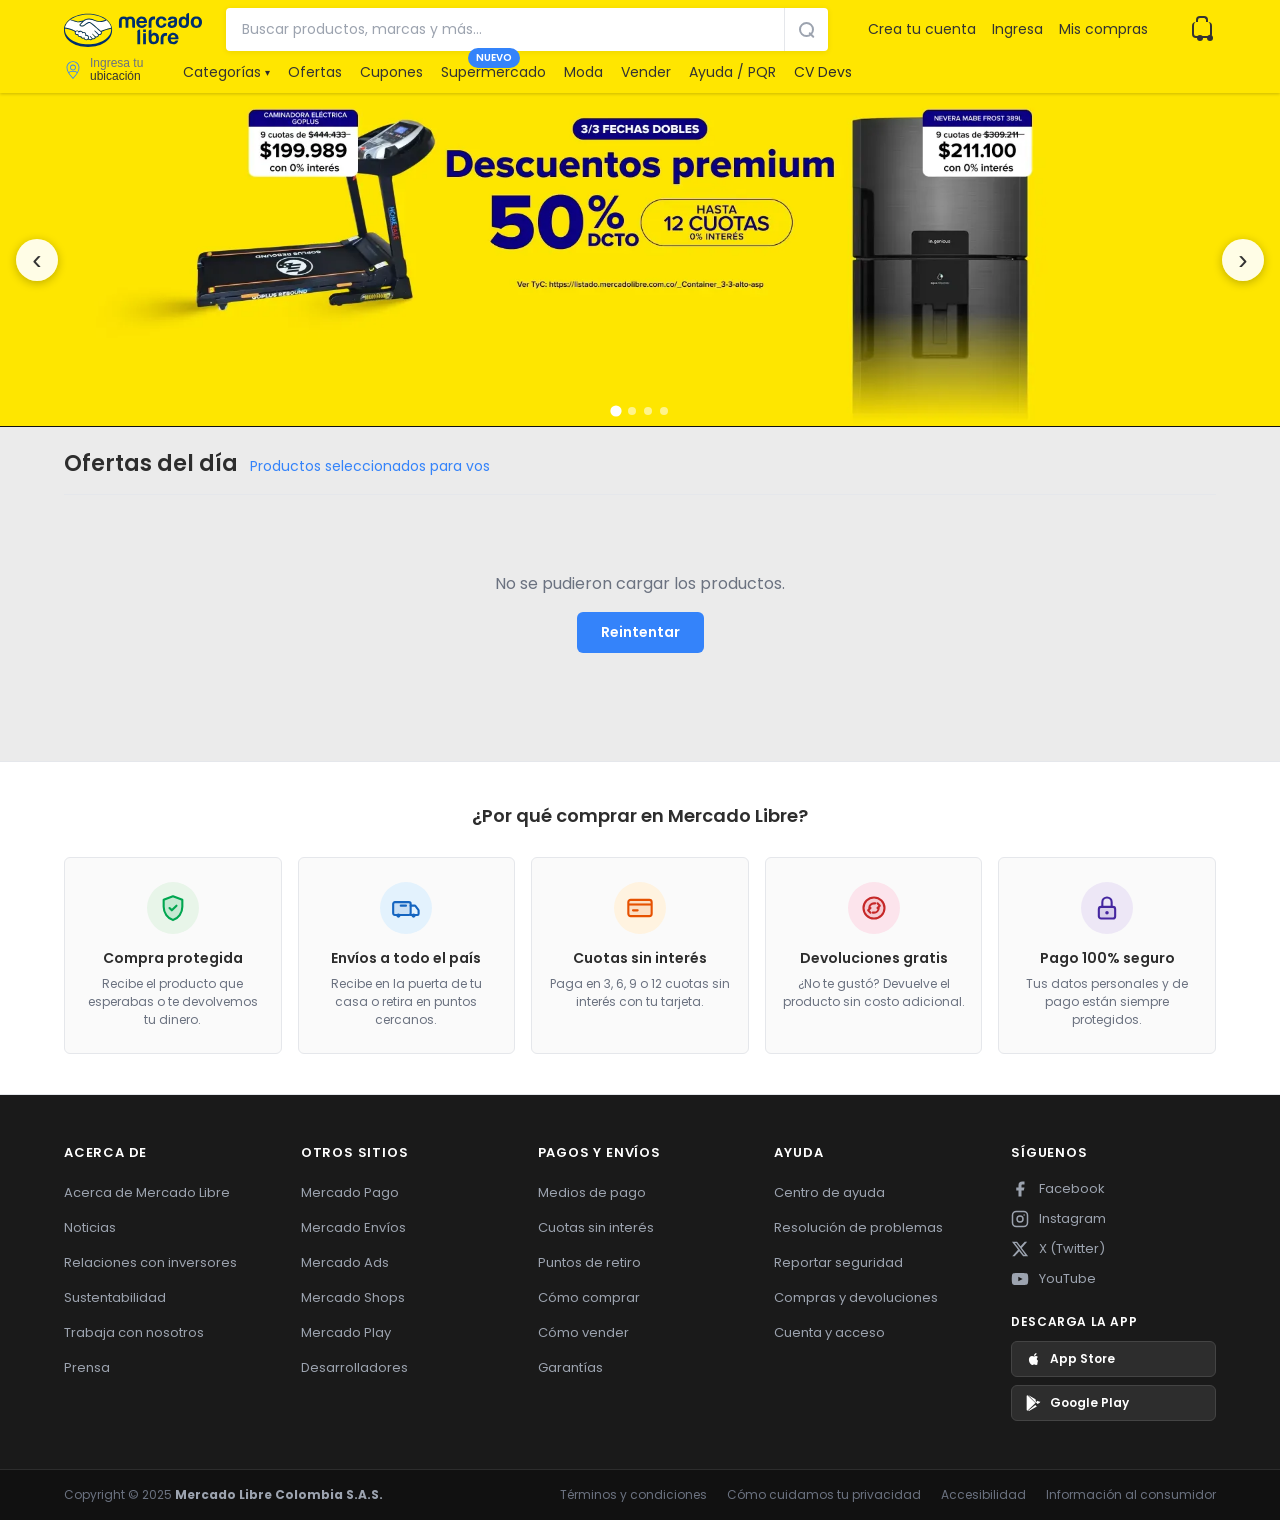
==== index.html @ 100a01ff "baner principal" ====
<!doctype html>
<html lang="es">
  <head>
    <meta charset="utf-8" />
    <meta name="viewport" content="width=device-width, initial-scale=1" />
    <title>Mercado Libre Colombia - Compra Online</title>
    <link rel="stylesheet" href="./src/presentation/styles/main.css" />
    <link rel="stylesheet" href="./src/presentation/styles/portfolio-dev2.css" />
  </head>
  <body>

    <!-- ══ NAVBAR (feature/luis/navbar) ══ -->
    <header class="ml-navbar" role="banner">
      <div class="ml-navbar__inner">
        <div class="ml-navbar__top">
          <a href="./index.html" class="ml-navbar__logo-link">
            <img
              src="./public/images/mercado-libre-logo.svg"
              alt="Mercado Libre Colombia - Inicio"
              class="ml-navbar__logo"
            />
          </a>

          <form class="ml-navbar__search" role="search" aria-label="Buscar productos">
            <input
              type="search"
              name="q"
              class="ml-navbar__search-input"
              placeholder="Buscar productos, marcas y más…"
              aria-label="Buscar productos, marcas y más"
            />
            <button type="submit" class="ml-navbar__search-button" aria-label="Buscar">
              <span class="ml-navbar__search-icon" aria-hidden="true"></span>
            </button>
          </form>

          <nav class="ml-navbar__account-nav" aria-label="Opciones de cuenta">
            <a href="#" class="ml-navbar__account-link">Crea tu cuenta</a>
            <a href="#" class="ml-navbar__account-link">Ingresa</a>
            <a href="#" class="ml-navbar__account-link">Mis compras</a>
          </nav>

          <button type="button" class="ml-navbar__cart" aria-label="Ver carrito">
            <span class="ml-navbar__cart-icon" aria-hidden="true"></span>
          </button>

          <button
            type="button"
            class="ml-navbar__menu-toggle"
            aria-label="Abrir menú de navegación"
            aria-expanded="false"
          >
            <span class="ml-navbar__menu-toggle-icon" aria-hidden="true"></span>
          </button>
        </div>

        <div class="ml-navbar__bottom">
          <button type="button" class="ml-navbar__location" aria-label="Seleccionar ubicación">
            <img
              src="./public/images/location.svg"
              alt=""
              class="ml-navbar__location-icon"
              aria-hidden="true"
            />
            <span class="ml-navbar__location-text">
              <span class="ml-navbar__location-label">Ingresa tu</span>
              <span class="ml-navbar__location-main">ubicación</span>
            </span>
          </button>

          <nav class="ml-navbar__menu" aria-label="Navegación principal">
            <ul class="ml-navbar__menu-list">
              <li class="ml-navbar__menu-item ml-navbar__menu-item--has-chevron">
                <a href="#" class="ml-navbar__menu-link">Categorías</a>
                <span class="ml-navbar__menu-chevron" aria-hidden="true">▾</span>
              </li>
              <li class="ml-navbar__menu-item">
                <a href="#" class="ml-navbar__menu-link">Ofertas</a>
              </li>
              <li class="ml-navbar__menu-item">
                <a href="#" class="ml-navbar__menu-link">Cupones</a>
              </li>
              <li class="ml-navbar__menu-item ml-navbar__menu-item--badge">
                <a href="#" class="ml-navbar__menu-link">Supermercado</a>
                <span class="ml-navbar__badge">NUEVO</span>
              </li>
              <li class="ml-navbar__menu-item">
                <a href="#" class="ml-navbar__menu-link">Moda</a>
              </li>
              <li class="ml-navbar__menu-item">
                <a href="#" class="ml-navbar__menu-link">Vender</a>
              </li>
              <li class="ml-navbar__menu-item">
                <a href="#" class="ml-navbar__menu-link">Ayuda / PQR</a>
              </li>
              <li class="ml-navbar__menu-item ml-navbar__menu-item--dropdown">
                <button
                  type="button"
                  class="ml-navbar__menu-link ml-navbar__menu-link--button ml-navbar__menu-link--cv-devs"
                  aria-haspopup="true"
                  aria-expanded="false"
                  aria-controls="ml-navbar-devs-dropdown"
                >
                  CV Devs
                </button>
                <ul
                  class="ml-navbar__dropdown"
                  id="ml-navbar-devs-dropdown"
                  role="menu"
                >
                  <li>
                    <button
                      type="button"
                      class="ml-navbar__dropdown-item"
                      data-dev="dev1"
                      role="menuitem"
                    >
                      Dev1
                    </button>
                  </li>
                  <li>
                    <button
                      type="button"
                      class="ml-navbar__dropdown-item"
                      data-dev="dev2"
                      role="menuitem"
                    >
                      Dev2
                    </button>
                  </li>
                  <li>
                    <button
                      type="button"
                      class="ml-navbar__dropdown-item"
                      data-dev="dev3"
                      role="menuitem"
                    >
                      Dev3
                    </button>
                  </li>
                </ul>
              </li>
            </ul>
          </nav>
        </div>
      </div>
    </header>

    <!-- ══ BANNER PRINCIPAL ══ -->
    <section class="hero-slider" aria-label="Banners promocionales">
      <div class="hero-slider__track" id="sliderTrack">
        <img src="./public/images/header.webp"  alt="Descuentos premium hasta 50%" />
        <img src="./public/images/header2.webp" alt="Ofertas imperdibles desde 50%" />
        <img src="./public/images/header3.webp" alt="Los más vendidos 50% DCTO" />
        <img src="./public/images/header4.webp" alt="Todo por menos de $99.900" />
      </div>
      <button class="hero-slider__btn hero-slider__btn--prev" id="sliderPrev" aria-label="Anterior">&#8249;</button>
      <button class="hero-slider__btn hero-slider__btn--next" id="sliderNext" aria-label="Siguiente">&#8250;</button>
      <div class="hero-slider__dots" id="sliderDots"></div>
    </section>

    <!-- ══ PRODUCTOS (feature/matheu/ui-styles) ══ -->
    <main class="container">
      <div id="view-home" class="view view--active" data-view="home">
        <div class="section-header">
        <h1 class="section-header__title">Ofertas del día</h1>
        <span class="section-header__subtitle">Productos seleccionados para vos</span>
      </div>

      <div id="product-grid" class="product-grid" aria-live="polite">
        <div class="skeleton-card"></div>
        <div class="skeleton-card"></div>
        <div class="skeleton-card"></div>
        <div class="skeleton-card"></div>
        <div class="skeleton-card"></div>
        <div class="skeleton-card"></div>
        <div class="skeleton-card"></div>
        <div class="skeleton-card"></div>
        <div class="skeleton-card"></div>
        <div class="skeleton-card"></div>
      </div>

      <div id="error-msg" class="error-msg" hidden>
        <p>No se pudieron cargar los productos.</p>
        <button id="retry-btn" class="retry-btn">Reintentar</button>
      </div>
      </div>

      <section
        id="view-dev1"
        class="view dev-portfolio dev-portfolio--dev1"
        data-view="dev1"
        hidden
      >
        <header class="dev-portfolio__header">
          <h1 class="dev-portfolio__title">Developer Portfolio Placeholder</h1>
          <p class="dev-portfolio__subtitle">
            This space will contain the portfolio of Dev1.
          </p>
        </header>
      </section>

      <section
        id="view-dev2"
        class="view pf2"
        data-view="dev2"
        hidden
      >
        <!-- ── HERO ── -->
        <section class="pf2-hero">
          <div class="pf2-hero__stripe" aria-hidden="true"></div>
          <div class="pf2__inner">
            <div class="pf2-hero__avatar-wrap">
              <img
                src="https://avatars.githubusercontent.com/u/177950699?s=400&u=4242224e94fed8f2f84511e732d3173299f71601&v=4"
                alt="Matheu — Johnatan Matheu Ruales Galvis"
                class="pf2-hero__avatar"
              />
              <span class="pf2-hero__avatar-ring" aria-hidden="true"></span>
            </div>

            <div class="pf2-hero__badge">Disponible para proyectos</div>

            <h1 class="pf2-hero__name">
              Johnatan <span>Matheu</span> Ruales
              <span class="pf2-hero__alias">@Matheu · Dev2</span>
            </h1>

            <p class="pf2-hero__title">
              Ingeniero de Software en formación (UCC – Pasto). Desarrollador full-stack
              y builder de productos con IA: agentes conversacionales para ventas y lead
              qualification, automatizaciones y sistemas web. Enfocado en llevar ideas a
              producción con buenas prácticas de arquitectura, UX y despliegue.
            </p>

            <div class="pf2-hero__actions">
              <a
                href="https://github.com/matheuruales?tab=repositories"
                target="_blank"
                rel="noopener noreferrer"
                class="pf2-btn pf2-btn--primary"
              >
                <svg viewBox="0 0 24 24" fill="currentColor" aria-hidden="true">
                  <path d="M12 2C6.477 2 2 6.484 2 12.017c0 4.425 2.865 8.18 6.839 9.504.5.092.682-.217.682-.483 0-.237-.008-.868-.013-1.703-2.782.605-3.369-1.343-3.369-1.343-.454-1.158-1.11-1.466-1.11-1.466-.908-.62.069-.608.069-.608 1.003.07 1.531 1.032 1.531 1.032.892 1.53 2.341 1.088 2.91.832.092-.647.35-1.088.636-1.338-2.22-.253-4.555-1.113-4.555-4.951 0-1.093.39-1.988 1.029-2.688-.103-.253-.446-1.272.098-2.65 0 0 .84-.27 2.75 1.026A9.564 9.564 0 0112 6.844c.85.004 1.705.115 2.504.337 1.909-1.296 2.747-1.027 2.747-1.027.546 1.379.202 2.398.1 2.651.64.7 1.028 1.595 1.028 2.688 0 3.848-2.339 4.695-4.566 4.943.359.309.678.92.678 1.855 0 1.338-.012 2.419-.012 2.747 0 .268.18.58.688.482A10.019 10.019 0 0022 12.017C22 6.484 17.522 2 12 2z"/>
                </svg>
                Ver repositorios
              </a>
              <a href="mailto:contacto@matheu.dev" class="pf2-btn pf2-btn--blue">
                <svg viewBox="0 0 24 24" fill="none" stroke="currentColor" stroke-width="2" aria-hidden="true">
                  <path d="M4 4h16c1.1 0 2 .9 2 2v12c0 1.1-.9 2-2 2H4c-1.1 0-2-.9-2-2V6c0-1.1.9-2 2-2z"/>
                  <polyline points="22,6 12,13 2,6"/>
                </svg>
                Contactar
              </a>
            </div>

            <div class="pf2-hero__stats">
              <div class="pf2-stat">
                <span class="pf2-stat__num">3+</span>
                <span class="pf2-stat__label">Años de experiencia</span>
              </div>
              <div class="pf2-stat">
                <span class="pf2-stat__num">15+</span>
                <span class="pf2-stat__label">Proyectos entregados</span>
              </div>
              <div class="pf2-stat">
                <span class="pf2-stat__num">6</span>
                <span class="pf2-stat__label">Servicios ofrecidos</span>
              </div>
              <div class="pf2-stat">
                <span class="pf2-stat__num">20+</span>
                <span class="pf2-stat__label">Tecnologías dominadas</span>
              </div>
            </div>
          </div>
        </section>

        <!-- ── SERVICIOS ── -->
        <section class="pf2-section">
          <div class="pf2__inner">
            <span class="pf2-section__label">Lo que hago</span>
            <h2 class="pf2-section__title">Servicios</h2>
            <p class="pf2-section__desc">Soluciones end-to-end desde el diseño hasta el despliegue en producción.</p>

            <div class="pf2-services">

              <div class="pf2-service-card">
                <div class="pf2-service-card__icon">
                  <svg viewBox="0 0 24 24" fill="none" stroke="currentColor" stroke-width="1.8" aria-hidden="true">
                    <rect x="2" y="3" width="20" height="14" rx="2"/><path d="M8 21h8M12 17v4"/>
                  </svg>
                </div>
                <h3 class="pf2-service-card__title">Desarrollo Full-Stack</h3>
                <p class="pf2-service-card__desc">Apps web, APIs REST, dashboards interactivos y portales desde cero con arquitectura escalable.</p>
              </div>

              <div class="pf2-service-card">
                <div class="pf2-service-card__icon">
                  <svg viewBox="0 0 24 24" fill="none" stroke="currentColor" stroke-width="1.8" aria-hidden="true">
                    <circle cx="12" cy="12" r="3"/><path d="M12 1v4M12 19v4M4.22 4.22l2.83 2.83M16.95 16.95l2.83 2.83M1 12h4M19 12h4M4.22 19.78l2.83-2.83M16.95 7.05l2.83-2.83"/>
                  </svg>
                </div>
                <h3 class="pf2-service-card__title">Integración de IA / LLMs</h3>
                <p class="pf2-service-card__desc">Agentes conversacionales, RAG, flujos multi-agente, scoring de leads y prompts de producción.</p>
              </div>

              <div class="pf2-service-card">
                <div class="pf2-service-card__icon">
                  <svg viewBox="0 0 24 24" fill="none" stroke="currentColor" stroke-width="1.8" aria-hidden="true">
                    <path d="M13 2L3 14h9l-1 8 10-12h-9l1-8z"/>
                  </svg>
                </div>
                <h3 class="pf2-service-card__title">Automatizaciones</h3>
                <p class="pf2-service-card__desc">Flujos con n8n, webhooks, pipelines y conexiones con CRM, redes sociales y herramientas de negocio.</p>
              </div>

              <div class="pf2-service-card">
                <div class="pf2-service-card__icon">
                  <svg viewBox="0 0 24 24" fill="none" stroke="currentColor" stroke-width="1.8" aria-hidden="true">
                    <rect x="2" y="2" width="20" height="8" rx="2"/><rect x="2" y="14" width="20" height="8" rx="2"/><line x1="6" y1="6" x2="6.01" y2="6"/><line x1="6" y1="18" x2="6.01" y2="18"/>
                  </svg>
                </div>
                <h3 class="pf2-service-card__title">Despliegue y DevOps</h3>
                <p class="pf2-service-card__desc">Docker, servidores cloud (AWS EC2, Vercel), entornos de producción y CI simple con GitHub Actions.</p>
              </div>

              <div class="pf2-service-card">
                <div class="pf2-service-card__icon">
                  <svg viewBox="0 0 24 24" fill="none" stroke="currentColor" stroke-width="1.8" aria-hidden="true">
                    <path d="M12 2L2 7l10 5 10-5-10-5zM2 17l10 5 10-5M2 12l10 5 10-5"/>
                  </svg>
                </div>
                <h3 class="pf2-service-card__title">UX/UI y Landing Pages</h3>
                <p class="pf2-service-card__desc">Prototipado, diseño de interfaces de alto impacto y landing pages de conversión que convierten.</p>
              </div>

              <div class="pf2-service-card">
                <div class="pf2-service-card__icon">
                  <svg viewBox="0 0 24 24" fill="none" stroke="currentColor" stroke-width="1.8" aria-hidden="true">
                    <path d="M21 15a2 2 0 01-2 2H7l-4 4V5a2 2 0 012-2h14a2 2 0 012 2z"/>
                  </svg>
                </div>
                <h3 class="pf2-service-card__title">Integración de Mensajería</h3>
                <p class="pf2-service-card__desc">WhatsApp, TikTok, Chatwoot y Twilio para captación y calificación de leads en tiempo real.</p>
              </div>

            </div>
          </div>
        </section>

        <!-- ── TECH STACK ── -->
        <section class="pf2-section">
          <div class="pf2__inner">
            <span class="pf2-section__label">Tecnologías</span>
            <h2 class="pf2-section__title">Stack técnico</h2>
            <p class="pf2-section__desc">Herramientas que uso en el día a día para llevar proyectos de la idea a producción.</p>

            <div class="pf2-stack">
              <div class="pf2-stack__group">
                <p class="pf2-stack__group-label">Frontend</p>
                <div class="pf2-stack__tags">
                  <span class="pf2-tag"><span class="pf2-tag__dot" style="background:#61dafb"></span>React</span>
                  <span class="pf2-tag"><span class="pf2-tag__dot" style="background:#333"></span>Next.js</span>
                  <span class="pf2-tag"><span class="pf2-tag__dot" style="background:#3178c6"></span>TypeScript</span>
                  <span class="pf2-tag"><span class="pf2-tag__dot" style="background:#38bdf8"></span>Tailwind CSS</span>
                </div>
              </div>
              <div class="pf2-stack__group">
                <p class="pf2-stack__group-label">Backend</p>
                <div class="pf2-stack__tags">
                  <span class="pf2-tag"><span class="pf2-tag__dot" style="background:#009688"></span>Python / FastAPI</span>
                  <span class="pf2-tag"><span class="pf2-tag__dot" style="background:#6db33f"></span>Java / Spring Boot</span>
                </div>
              </div>
              <div class="pf2-stack__group">
                <p class="pf2-stack__group-label">Bases de datos</p>
                <div class="pf2-stack__tags">
                  <span class="pf2-tag"><span class="pf2-tag__dot" style="background:#336791"></span>PostgreSQL</span>
                  <span class="pf2-tag"><span class="pf2-tag__dot" style="background:#3ecf8e"></span>Supabase / Neon</span>
                  <span class="pf2-tag"><span class="pf2-tag__dot" style="background:#f5a623"></span>Firebase / Firestore</span>
                </div>
              </div>
              <div class="pf2-stack__group">
                <p class="pf2-stack__group-label">IA / Agentes</p>
                <div class="pf2-stack__tags">
                  <span class="pf2-tag"><span class="pf2-tag__dot" style="background:#1c3c3c"></span>LangGraph</span>
                  <span class="pf2-tag"><span class="pf2-tag__dot" style="background:#1c3c3c"></span>LangChain</span>
                  <span class="pf2-tag"><span class="pf2-tag__dot" style="background:#3483fa"></span>Prompt Engineering</span>
                  <span class="pf2-tag"><span class="pf2-tag__dot" style="background:#3483fa"></span>RAG / Flujos multi-agente</span>
                </div>
              </div>
              <div class="pf2-stack__group">
                <p class="pf2-stack__group-label">Infra / Tools</p>
                <div class="pf2-stack__tags">
                  <span class="pf2-tag"><span class="pf2-tag__dot" style="background:#2496ed"></span>Docker</span>
                  <span class="pf2-tag"><span class="pf2-tag__dot" style="background:#f05032"></span>Git / GitHub / GitLab</span>
                  <span class="pf2-tag"><span class="pf2-tag__dot" style="background:#ff9900"></span>AWS EC2</span>
                  <span class="pf2-tag"><span class="pf2-tag__dot" style="background:#333"></span>Vercel</span>
                </div>
              </div>
              <div class="pf2-stack__group">
                <p class="pf2-stack__group-label">Automatización</p>
                <div class="pf2-stack__tags">
                  <span class="pf2-tag"><span class="pf2-tag__dot" style="background:#ef4444"></span>n8n</span>
                  <span class="pf2-tag"><span class="pf2-tag__dot" style="background:#00a650"></span>Webhooks</span>
                  <span class="pf2-tag"><span class="pf2-tag__dot" style="background:#3483fa"></span>APIs de terceros</span>
                  <span class="pf2-tag"><span class="pf2-tag__dot" style="background:#25d366"></span>WhatsApp / Twilio</span>
                </div>
              </div>
            </div>
          </div>
        </section>

        <!-- ── CTA FINAL ── -->
        <div class="pf2__inner">
          <div class="pf2-cta">
            <h2 class="pf2-cta__title">¿Tienes un proyecto en mente?</h2>
            <p class="pf2-cta__desc">Hablemos. Llevo ideas a producción rápido, con buenas prácticas y sin vueltas.</p>
            <div class="pf2-cta__actions">
              <a
                href="https://github.com/matheuruales?tab=repositories"
                target="_blank"
                rel="noopener noreferrer"
                class="pf2-btn pf2-btn--primary"
              >
                <svg viewBox="0 0 24 24" fill="currentColor" aria-hidden="true">
                  <path d="M12 2C6.477 2 2 6.484 2 12.017c0 4.425 2.865 8.18 6.839 9.504.5.092.682-.217.682-.483 0-.237-.008-.868-.013-1.703-2.782.605-3.369-1.343-3.369-1.343-.454-1.158-1.11-1.466-1.11-1.466-.908-.62.069-.608.069-.608 1.003.07 1.531 1.032 1.531 1.032.892 1.53 2.341 1.088 2.91.832.092-.647.35-1.088.636-1.338-2.22-.253-4.555-1.113-4.555-4.951 0-1.093.39-1.988 1.029-2.688-.103-.253-.446-1.272.098-2.65 0 0 .84-.27 2.75 1.026A9.564 9.564 0 0112 6.844c.85.004 1.705.115 2.504.337 1.909-1.296 2.747-1.027 2.747-1.027.546 1.379.202 2.398.1 2.651.64.7 1.028 1.595 1.028 2.688 0 3.848-2.339 4.695-4.566 4.943.359.309.678.92.678 1.855 0 1.338-.012 2.419-.012 2.747 0 .268.18.58.688.482A10.019 10.019 0 0022 12.017C22 6.484 17.522 2 12 2z"/>
                </svg>
                Ver repositorios en GitHub
              </a>
              <a href="mailto:contacto@matheu.dev" class="pf2-btn pf2-btn--blue">
                <svg viewBox="0 0 24 24" fill="none" stroke="currentColor" stroke-width="2" aria-hidden="true">
                  <path d="M4 4h16c1.1 0 2 .9 2 2v12c0 1.1-.9 2-2 2H4c-1.1 0-2-.9-2-2V6c0-1.1.9-2 2-2z"/>
                  <polyline points="22,6 12,13 2,6"/>
                </svg>
                Contactar
              </a>
            </div>
          </div>
        </div>

      </section>

      <section
        id="view-dev3"
        class="view dev-portfolio dev-portfolio--dev3"
        data-view="dev3"
        hidden
      >
        <header class="dev-portfolio__header">
          <h1 class="dev-portfolio__title">Developer Portfolio Placeholder</h1>
          <p class="dev-portfolio__subtitle">
            This space will contain the portfolio of Dev3.
          </p>
        </header>
      </section>
    </main>

    <!-- ══ SERVICIOS ══ -->
    <section class="services" aria-label="Por qué comprar con nosotros">
      <div class="services__inner">
        <h2 class="services__heading">¿Por qué comprar en Mercado Libre?</h2>
        <div class="services__grid">

          <div class="service-card">
            <div class="service-card__icon service-card__icon--shield">
              <svg viewBox="0 0 24 24" fill="none" aria-hidden="true">
                <path d="M12 2L4 5v6c0 5.25 3.4 10.15 8 11.35C16.6 21.15 20 16.25 20 11V5l-8-3z" fill="currentColor" opacity=".15"/>
                <path d="M12 2L4 5v6c0 5.25 3.4 10.15 8 11.35C16.6 21.15 20 16.25 20 11V5l-8-3z" stroke="currentColor" stroke-width="1.8" stroke-linejoin="round"/>
                <path d="M9 12l2 2 4-4" stroke="currentColor" stroke-width="1.8" stroke-linecap="round" stroke-linejoin="round"/>
              </svg>
            </div>
            <div class="service-card__text">
              <p class="service-card__title">Compra protegida</p>
              <p class="service-card__desc">Recibe el producto que esperabas o te devolvemos tu dinero.</p>
            </div>
          </div>

          <div class="service-card">
            <div class="service-card__icon service-card__icon--truck">
              <svg viewBox="0 0 24 24" fill="none" aria-hidden="true">
                <rect x="1" y="7" width="15" height="11" rx="1.5" fill="currentColor" opacity=".12"/>
                <rect x="1" y="7" width="15" height="11" rx="1.5" stroke="currentColor" stroke-width="1.8"/>
                <path d="M16 10h3.4a1 1 0 01.8.4l2.4 3.2a1 1 0 01.2.6V17a1 1 0 01-1 1h-5.8" stroke="currentColor" stroke-width="1.8" stroke-linecap="round"/>
                <circle cx="5.5" cy="18.5" r="1.8" fill="currentColor"/>
                <circle cx="18.5" cy="18.5" r="1.8" fill="currentColor"/>
                <path d="M7.5 10H12" stroke="currentColor" stroke-width="1.8" stroke-linecap="round"/>
              </svg>
            </div>
            <div class="service-card__text">
              <p class="service-card__title">Envíos a todo el país</p>
              <p class="service-card__desc">Recibe en la puerta de tu casa o retira en puntos cercanos.</p>
            </div>
          </div>

          <div class="service-card">
            <div class="service-card__icon service-card__icon--card">
              <svg viewBox="0 0 24 24" fill="none" aria-hidden="true">
                <rect x="2" y="5" width="20" height="14" rx="2" fill="currentColor" opacity=".12"/>
                <rect x="2" y="5" width="20" height="14" rx="2" stroke="currentColor" stroke-width="1.8"/>
                <path d="M2 9h20" stroke="currentColor" stroke-width="1.8"/>
                <path d="M6 14h4" stroke="currentColor" stroke-width="1.8" stroke-linecap="round"/>
              </svg>
            </div>
            <div class="service-card__text">
              <p class="service-card__title">Cuotas sin interés</p>
              <p class="service-card__desc">Paga en 3, 6, 9 o 12 cuotas sin interés con tu tarjeta.</p>
            </div>
          </div>

          <div class="service-card">
            <div class="service-card__icon service-card__icon--return">
              <svg viewBox="0 0 24 24" fill="none" aria-hidden="true">
                <circle cx="12" cy="12" r="9" fill="currentColor" opacity=".12"/>
                <circle cx="12" cy="12" r="9" stroke="currentColor" stroke-width="1.8"/>
                <path d="M8 12a4 4 0 014-4h1" stroke="currentColor" stroke-width="1.8" stroke-linecap="round"/>
                <path d="M15 8l2 2-2 2" stroke="currentColor" stroke-width="1.8" stroke-linecap="round" stroke-linejoin="round"/>
                <path d="M16 12a4 4 0 01-4 4h-1" stroke="currentColor" stroke-width="1.8" stroke-linecap="round"/>
                <path d="M9 16l-2-2 2-2" stroke="currentColor" stroke-width="1.8" stroke-linecap="round" stroke-linejoin="round"/>
              </svg>
            </div>
            <div class="service-card__text">
              <p class="service-card__title">Devoluciones gratis</p>
              <p class="service-card__desc">¿No te gustó? Devuelve el producto sin costo adicional.</p>
            </div>
          </div>

          <div class="service-card">
            <div class="service-card__icon service-card__icon--lock">
              <svg viewBox="0 0 24 24" fill="none" aria-hidden="true">
                <rect x="5" y="11" width="14" height="10" rx="2" fill="currentColor" opacity=".12"/>
                <rect x="5" y="11" width="14" height="10" rx="2" stroke="currentColor" stroke-width="1.8"/>
                <path d="M8 11V7a4 4 0 018 0v4" stroke="currentColor" stroke-width="1.8" stroke-linecap="round"/>
                <circle cx="12" cy="16" r="1.5" fill="currentColor"/>
              </svg>
            </div>
            <div class="service-card__text">
              <p class="service-card__title">Pago 100% seguro</p>
              <p class="service-card__desc">Tus datos personales y de pago están siempre protegidos.</p>
            </div>
          </div>

        </div>
      </div>
    </section>

    <!-- ══ FOOTER ══ -->
    <footer class="ml-footer" role="contentinfo">
      <div class="ml-footer__top">
        <div class="ml-footer__inner">

          <div class="ml-footer__col">
            <h3 class="ml-footer__col-title">Acerca de</h3>
            <ul class="ml-footer__list">
              <li><a href="#">Acerca de Mercado Libre</a></li>
              <li><a href="#">Noticias</a></li>
              <li><a href="#">Relaciones con inversores</a></li>
              <li><a href="#">Sustentabilidad</a></li>
              <li><a href="#">Trabaja con nosotros</a></li>
              <li><a href="#">Prensa</a></li>
            </ul>
          </div>

          <div class="ml-footer__col">
            <h3 class="ml-footer__col-title">Otros sitios</h3>
            <ul class="ml-footer__list">
              <li><a href="#">Mercado Pago</a></li>
              <li><a href="#">Mercado Envíos</a></li>
              <li><a href="#">Mercado Ads</a></li>
              <li><a href="#">Mercado Shops</a></li>
              <li><a href="#">Mercado Play</a></li>
              <li><a href="#">Desarrolladores</a></li>
            </ul>
          </div>

          <div class="ml-footer__col">
            <h3 class="ml-footer__col-title">Pagos y envíos</h3>
            <ul class="ml-footer__list">
              <li><a href="#">Medios de pago</a></li>
              <li><a href="#">Cuotas sin interés</a></li>
              <li><a href="#">Puntos de retiro</a></li>
              <li><a href="#">Cómo comprar</a></li>
              <li><a href="#">Cómo vender</a></li>
              <li><a href="#">Garantías</a></li>
            </ul>
          </div>

          <div class="ml-footer__col">
            <h3 class="ml-footer__col-title">Ayuda</h3>
            <ul class="ml-footer__list">
              <li><a href="#">Centro de ayuda</a></li>
              <li><a href="#">Resolución de problemas</a></li>
              <li><a href="#">Reportar seguridad</a></li>
              <li><a href="#">Compras y devoluciones</a></li>
              <li><a href="#">Cuenta y acceso</a></li>
            </ul>
          </div>

          <div class="ml-footer__col">
            <h3 class="ml-footer__col-title">Síguenos</h3>
            <ul class="ml-footer__social">
              <li>
                <a href="#" class="ml-footer__social-link" aria-label="Facebook">
                  <svg viewBox="0 0 24 24" fill="currentColor" aria-hidden="true"><path d="M18 2h-3a5 5 0 00-5 5v3H7v4h3v8h4v-8h3l1-4h-4V7a1 1 0 011-1h3z"/></svg>
                  Facebook
                </a>
              </li>
              <li>
                <a href="#" class="ml-footer__social-link" aria-label="Instagram">
                  <svg viewBox="0 0 24 24" fill="none" stroke="currentColor" stroke-width="2" aria-hidden="true"><rect x="2" y="2" width="20" height="20" rx="5"/><circle cx="12" cy="12" r="4"/><circle cx="17.5" cy="6.5" r="1" fill="currentColor" stroke="none"/></svg>
                  Instagram
                </a>
              </li>
              <li>
                <a href="#" class="ml-footer__social-link" aria-label="Twitter / X">
                  <svg viewBox="0 0 24 24" fill="currentColor" aria-hidden="true"><path d="M18.244 2.25h3.308l-7.227 8.26 8.502 11.24H16.17l-5.214-6.817L4.99 21.75H1.68l7.73-8.835L1.254 2.25H8.08l4.713 6.231zm-1.161 17.52h1.833L7.084 4.126H5.117z"/></svg>
                  X (Twitter)
                </a>
              </li>
              <li>
                <a href="#" class="ml-footer__social-link" aria-label="YouTube">
                  <svg viewBox="0 0 24 24" fill="currentColor" aria-hidden="true"><path d="M22.54 6.42a2.78 2.78 0 00-1.95-1.96C18.88 4 12 4 12 4s-6.88 0-8.59.46a2.78 2.78 0 00-1.95 1.96A29 29 0 001 12a29 29 0 00.46 5.58 2.78 2.78 0 001.95 1.95C5.12 20 12 20 12 20s6.88 0 8.59-.47a2.78 2.78 0 001.95-1.95A29 29 0 0023 12a29 29 0 00-.46-5.58zM9.75 15.02V8.98L15.5 12l-5.75 3.02z"/></svg>
                  YouTube
                </a>
              </li>
            </ul>

            <div class="ml-footer__app">
              <p class="ml-footer__app-label">Descarga la app</p>
              <div class="ml-footer__app-badges">
                <a href="#" class="ml-footer__app-btn">
                  <svg viewBox="0 0 24 24" fill="currentColor" width="16" height="16" aria-hidden="true"><path d="M17.05 20.28c-.98.95-2.05.8-3.08.35-1.09-.46-2.09-.48-3.24 0-1.44.62-2.2.44-3.06-.35C2.79 15.25 3.51 7.7 9.05 7.37c1.3.07 2.19.74 2.97.8.95-.19 1.87-.91 2.97-.84 1.27.07 2.2.6 2.8 1.5-2.45 1.49-1.87 4.7.36 5.68-.43 1.1-.98 2.2-1.1 5.77zM12.03 7.25c-.15-2.23 1.66-4.07 3.74-4.25.29 2.58-2.34 4.5-3.74 4.25z"/></svg>
                  App Store
                </a>
                <a href="#" class="ml-footer__app-btn">
                  <svg viewBox="0 0 24 24" fill="currentColor" width="16" height="16" aria-hidden="true"><path d="M3.18 23.76a2 2 0 001.97-.22l11.12-6.42-2.3-2.3-10.79 8.94zM20.5 10.43L17.4 8.6 14.86 11l2.55 2.55 3.09-1.85a1.65 1.65 0 000-2.87v-.4zM2.01.5A1.63 1.63 0 001 1.95v20.1a1.63 1.63 0 001.01 1.45l.12.06L14.2 12 2.13.44l-.12.06zM15.15 12l-2.3-2.3-9.67-9.64 11.12 6.42 .85 5.52z"/></svg>
                  Google Play
                </a>
              </div>
            </div>
          </div>

        </div>
      </div>

      <div class="ml-footer__bottom">
        <div class="ml-footer__bottom-inner">
          <p class="ml-footer__copy">
            Copyright © 2025 <strong>Mercado Libre Colombia S.A.S.</strong>
          </p>
          <nav class="ml-footer__legal" aria-label="Legal">
            <a href="#">Términos y condiciones</a>
            <a href="#">Cómo cuidamos tu privacidad</a>
            <a href="#">Accesibilidad</a>
            <a href="#">Información al consumidor</a>
          </nav>
        </div>
      </div>
    </footer>

    <script src="./src/presentation/scripts/main.js"></script>
  </body>
</html>
---- src/presentation/styles/main.css ----
@import url("https://fonts.googleapis.com/css2?family=Poppins:wght@400;500;600&display=swap");

:root {
  --ml-yellow: #ffe600;
  --ml-blue:   #3483fa;
  --ml-green:  #00a650;
  --ml-ink:    #2d2d2d;
  --ml-muted:  #6b7280;
  --ml-bg:     #ebebeb;
  --ml-card:   #ffffff;
  --ml-shadow: 0 1px 6px rgba(0, 0, 0, 0.08);
  --ml-radius: 6px;
}

*,
*::before,
*::after {
  box-sizing: border-box;
}

body {
  margin: 0;
  font-family: "Poppins", "Trebuchet MS", "Segoe UI", sans-serif;
  color: var(--ml-ink);
  background: var(--ml-bg);
  -webkit-font-smoothing: antialiased;
}

img { display: block; max-width: 100%; }
a   { text-decoration: none; color: inherit; }

/* ══════════════════════════════════════
   NAVBAR — feature/luis/navbar
══════════════════════════════════════ */
.ml-navbar {
  background: var(--ml-yellow);
  box-shadow: 0 1px 3px rgba(0, 0, 0, 0.2);
  position: sticky;
  top: 0;
  z-index: 100;
}

.ml-navbar__inner {
  max-width: 1200px;
  margin: 0 auto;
  padding: 8px 24px 10px;
  display: flex;
  flex-direction: column;
  gap: 6px;
}

.ml-navbar__top {
  display: flex;
  align-items: center;
  gap: 24px;
}

.ml-navbar__logo-link {
  display: inline-flex;
  align-items: center;
  flex-shrink: 0;
}

.ml-navbar__logo {
  height: 34px;
  width: auto;
}

.ml-navbar__search {
  position: relative;
  flex: 1;
  max-width: 720px;
}

.ml-navbar__search-input {
  width: 100%;
  border-radius: 4px;
  border: none;
  padding: 11px 44px 11px 16px;
  font-size: 14px;
  font-family: inherit;
  box-shadow: var(--ml-shadow);
}

.ml-navbar__search-input::placeholder { color: #9ca3af; }

.ml-navbar__search-input:focus {
  outline: 2px solid var(--ml-blue);
  outline-offset: 0;
}

.ml-navbar__search-button {
  position: absolute;
  top: 0;
  right: 0;
  height: 100%;
  width: 44px;
  border: none;
  background: transparent;
  cursor: pointer;
  border-left: 1px solid #e5e7eb;
  display: flex;
  align-items: center;
  justify-content: center;
}

.ml-navbar__search-icon {
  width: 15px;
  height: 15px;
  border-radius: 999px;
  border: 2px solid #9ca3af;
  position: relative;
  box-sizing: border-box;
}

.ml-navbar__search-icon::after {
  content: "";
  position: absolute;
  right: -3px;
  bottom: -1px;
  width: 7px;
  height: 2px;
  border-radius: 999px;
  background: #9ca3af;
  transform: rotate(45deg);
}

.ml-navbar__account-nav {
  display: flex;
  align-items: center;
  gap: 16px;
  margin-left: 16px;
  font-size: 14px;
}

.ml-navbar__account-link {
  color: #333333;
  white-space: nowrap;
}

.ml-navbar__account-link:hover { text-decoration: underline; }

.ml-navbar__cart {
  margin-left: 16px;
  background: transparent;
  border: none;
  cursor: pointer;
  padding: 4px;
  display: inline-flex;
  align-items: center;
  justify-content: center;
}

.ml-navbar__cart-icon {
  width: 20px;
  height: 16px;
  border-radius: 4px;
  border: 2px solid #333333;
  border-top: none;
  position: relative;
  box-sizing: border-box;
}

.ml-navbar__cart-icon::before {
  content: "";
  position: absolute;
  top: -6px;
  left: 2px;
  right: 2px;
  height: 6px;
  border: 2px solid #333333;
  border-bottom: none;
  border-radius: 4px 4px 0 0;
}

.ml-navbar__cart-icon::after {
  content: "";
  position: absolute;
  bottom: -5px;
  left: 3px;
  width: 6px;
  height: 6px;
  border-radius: 50%;
  background: #333333;
  box-shadow: 10px 0 0 #333333;
}

.ml-navbar__menu-toggle {
  display: none;
  margin-left: 8px;
  background: transparent;
  border: none;
  cursor: pointer;
  padding: 4px;
}

.ml-navbar__menu-toggle-icon {
  position: relative;
  display: block;
  width: 18px;
  height: 2px;
  border-radius: 999px;
  background: #333333;
}

.ml-navbar__menu-toggle-icon::before,
.ml-navbar__menu-toggle-icon::after {
  content: "";
  position: absolute;
  left: 0;
  width: 18px;
  height: 2px;
  border-radius: 999px;
  background: #333333;
}

.ml-navbar__menu-toggle-icon::before { top: -5px; }
.ml-navbar__menu-toggle-icon::after  { top:  5px; }

.ml-navbar__bottom {
  display: flex;
  align-items: flex-end;
  justify-content: space-between;
}

.ml-navbar__location {
  display: inline-flex;
  align-items: center;
  gap: 8px;
  padding: 0;
  background: transparent;
  border: none;
  cursor: pointer;
  color: #333333;
}

.ml-navbar__location-icon { width: 18px; height: 18px; }

.ml-navbar__location-text {
  display: flex;
  flex-direction: column;
  align-items: flex-start;
  font-size: 12px;
  line-height: 1.1;
}

.ml-navbar__location-label { color: var(--ml-muted); }
.ml-navbar__location-main  { font-weight: 500; }

.ml-navbar__menu {
  flex: 1;
  margin-left: 40px;
}

.ml-navbar__menu-list {
  display: flex;
  align-items: center;
  gap: 18px;
  padding: 0;
  margin: 0;
  list-style: none;
  font-size: 14px;
}

.ml-navbar__menu-item--has-chevron {
  display: inline-flex;
  align-items: center;
  gap: 4px;
}

.ml-navbar__menu-link {
  color: #333333;
  white-space: nowrap;
}

.ml-navbar__menu-link:hover { color: var(--ml-blue); }

.ml-navbar__menu-chevron { font-size: 10px; margin-top: 1px; }

.ml-navbar__menu-item--badge { position: relative; }

.ml-navbar__badge {
  position: absolute;
  top: -14px;
  left: 50%;
  transform: translateX(-50%);
  font-size: 10px;
  padding: 2px 8px;
  background: var(--ml-blue);
  color: #ffffff;
  border-radius: 999px;
  font-weight: 600;
}

.ml-navbar__menu-link--button {
  border: none;
  background: transparent;
  padding: 0;
  font: inherit;
  color: inherit;
  cursor: pointer;
}

.ml-navbar__menu-item--dropdown {
  position: relative;
}

.ml-navbar__dropdown {
  display: none;
  position: absolute;
  top: 140%;
  left: 0;
  background: #ffffff;
  border-radius: 8px;
  box-shadow: var(--ml-shadow);
  padding: 6px 0;
  min-width: 160px;
  z-index: 20;
}

.ml-navbar__menu-item--dropdown-open .ml-navbar__dropdown {
  display: block;
}

.ml-navbar__dropdown-item {
  display: block;
  width: 100%;
  text-align: left;
  padding: 8px 14px;
  border: none;
  background: transparent;
  font: inherit;
  color: #333333;
  cursor: pointer;
}

.ml-navbar__dropdown-item:hover,
.ml-navbar__dropdown-item:focus-visible {
  background: #f3f4f6;
  outline: none;
}

/* ══════════════════════════════════════
   HERO SLIDER
   Imágenes: 1920×500 → ratio 3.84:1
══════════════════════════════════════ */
.hero-slider {
  position: relative;
  overflow: hidden;
  background: #111;
  /* Mantiene la proporción exacta de las imágenes */
  aspect-ratio: 1920 / 500;
  max-height: 440px;
}

.hero-slider__track {
  display: flex;
  height: 100%;
  transition: transform 0.55s cubic-bezier(0.4, 0, 0.2, 1);
  will-change: transform;
}

.hero-slider__track img {
  min-width: 100%;
  width: 100%;
  height: 100%;
  object-fit: cover;
  object-position: center top;
  flex-shrink: 0;
  display: block;
}

/* Flechas */
.hero-slider__btn {
  position: absolute;
  top: 50%;
  transform: translateY(-50%);
  background: rgba(255, 255, 255, 0.9);
  border: none;
  border-radius: 50%;
  width: 42px;
  height: 42px;
  font-size: 28px;
  line-height: 1;
  cursor: pointer;
  color: #333;
  box-shadow: 0 2px 10px rgba(0, 0, 0, 0.25);
  transition: background 0.15s, transform 0.15s;
  display: flex;
  align-items: center;
  justify-content: center;
  z-index: 10;
  padding: 0;
}

.hero-slider__btn:hover {
  background: #fff;
  transform: translateY(-50%) scale(1.08);
}

.hero-slider__btn--prev { left: 16px; }
.hero-slider__btn--next { right: 16px; }

/* Dots */
.hero-slider__dots {
  position: absolute;
  bottom: 12px;
  left: 50%;
  transform: translateX(-50%);
  display: flex;
  gap: 8px;
  z-index: 10;
}

.hero-slider__dots .dot {
  width: 8px;
  height: 8px;
  border-radius: 50%;
  background: rgba(255, 255, 255, 0.55);
  border: none;
  padding: 0;
  cursor: pointer;
  transition: background 0.2s, transform 0.2s;
}

.hero-slider__dots .dot.active {
  background: #fff;
  transform: scale(1.4);
}

/* ══════════════════════════════════════
   PRODUCTS — feature/matheu/ui-styles
══════════════════════════════════════ */
.container {
  max-width: 1200px;
  margin: 0 auto;
  padding: 0 24px 48px;
}

.section-header {
  display: flex;
  align-items: baseline;
  gap: 12px;
  padding: 20px 0 14px;
  border-bottom: 1px solid #e5e7eb;
  margin-bottom: 16px;
}

.section-header__title {
  margin: 0;
  font-size: 22px;
  font-weight: 600;
  color: var(--ml-ink);
}

.section-header__subtitle {
  font-size: 14px;
  color: var(--ml-blue);
}

.products-count {
  margin: 0 0 12px;
  font-size: 13px;
  color: var(--ml-muted);
}

.product-grid {
  display: grid;
  grid-template-columns: repeat(5, 1fr);
  gap: 12px;
}

.product-card {
  background: var(--ml-card);
  border-radius: var(--ml-radius);
  box-shadow: var(--ml-shadow);
  overflow: hidden;
  transition: box-shadow 0.2s ease, transform 0.2s ease;
}

.product-card:hover {
  transform: translateY(-3px);
  box-shadow: 0 8px 20px rgba(0, 0, 0, 0.12);
}

.product-card__link {
  display: flex;
  flex-direction: column;
  height: 100%;
}

.product-card__media {
  margin: 0;
  background: #ffffff;
  aspect-ratio: 1 / 1;
  padding: 16px;
  overflow: hidden;
  border-bottom: 1px solid #f3f4f6;
  display: flex;
  align-items: center;
  justify-content: center;
}

.product-card__media img {
  width: 100%;
  height: 100%;
  object-fit: contain;
  transition: transform 0.25s ease;
}

.product-card:hover .product-card__media img {
  transform: scale(1.06);
}

.product-card__body {
  display: flex;
  flex-direction: column;
  gap: 3px;
  padding: 10px 12px 14px;
  flex: 1;
}

.product-card__category {
  margin: 0;
  font-size: 11px;
  color: var(--ml-muted);
  text-transform: uppercase;
  letter-spacing: 0.3px;
}

.product-card__title {
  margin: 0;
  font-size: 13px;
  font-weight: 400;
  line-height: 1.4;
  color: var(--ml-ink);
  display: -webkit-box;
  -webkit-line-clamp: 2;
  -webkit-box-orient: vertical;
  overflow: hidden;
  min-height: 38px;
}

.product-card__rating {
  display: flex;
  align-items: center;
  gap: 4px;
  margin: 2px 0;
}

.product-card__stars {
  color: #f5a623;
  font-size: 11px;
  letter-spacing: 1px;
}

.product-card__rating-count {
  font-size: 11px;
  color: var(--ml-muted);
}

.product-card__pricing { margin-top: 4px; }

.product-card__original-price {
  margin: 0;
  font-size: 12px;
  color: var(--ml-muted);
  text-decoration: line-through;
  font-weight: 400;
}

.product-card__price-row {
  display: flex;
  align-items: center;
  gap: 6px;
  flex-wrap: wrap;
}

.product-card__price {
  margin: 0;
  font-size: 20px;
  font-weight: 400;
  color: var(--ml-ink);
  line-height: 1.2;
}

.product-card__discount {
  font-size: 12px;
  font-weight: 600;
  color: var(--ml-green);
}

.product-card__installments {
  margin: 3px 0 0;
  font-size: 12px;
  color: var(--ml-green);
}

.product-card__shipping {
  margin: 6px 0 0;
  font-size: 12px;
  color: var(--ml-muted);
}

.product-card__shipping--free {
  color: var(--ml-green);
  font-weight: 600;
}

.product-card__brand {
  margin: 2px 0 0;
  font-size: 11px;
  color: var(--ml-muted);
}

/* ══ Skeleton ══ */
@keyframes shimmer {
  0%   { background-position: -800px 0; }
  100% { background-position:  800px 0; }
}

.skeleton-card {
  border-radius: var(--ml-radius);
  aspect-ratio: 3 / 4;
  background: linear-gradient(90deg, #f0f0f0 25%, #e4e4e4 37%, #f0f0f0 63%);
  background-size: 1600px 100%;
  animation: shimmer 1.4s infinite linear;
}

/* ══ Error ══ */
.error-msg { text-align: center; padding: 60px 20px; color: var(--ml-muted); }
.error-msg p { font-size: 16px; margin: 0 0 16px; }

.retry-btn {
  background: var(--ml-blue);
  color: #fff;
  border: none;
  padding: 10px 24px;
  border-radius: 6px;
  font-size: 14px;
  font-family: inherit;
  cursor: pointer;
  font-weight: 600;
}

.retry-btn:hover { background: #2968c8; }

/* ══════════════════════════════════════
   RESPONSIVE
══════════════════════════════════════ */
@media (max-width: 1100px) {
  .product-grid { grid-template-columns: repeat(4, 1fr); }
  .hero-slider  { max-height: 340px; }
}

@media (max-width: 900px) {
  .ml-navbar__inner { padding-inline: 16px; }
  .ml-navbar__top   { gap: 16px; }
  .ml-navbar__menu-list { gap: 14px; }
  .product-grid { grid-template-columns: repeat(3, 1fr); }
}

@media (max-width: 768px) {
  .ml-navbar__inner  { padding-bottom: 8px; }
  .ml-navbar__top    { align-items: center; gap: 12px; flex-wrap: wrap; }
  .ml-navbar__search { order: 3; flex-basis: 100%; max-width: none; }
  .ml-navbar__account-nav { display: none; }
  .ml-navbar__cart   { margin-left: auto; }
  .ml-navbar__menu-toggle { display: inline-flex; }
  .ml-navbar__bottom { flex-direction: column; align-items: flex-start; gap: 4px; }
  .ml-navbar__menu   { display: none; margin-left: 0; margin-top: 4px; width: 100%; }
  .ml-navbar__menu.ml-navbar__menu--open { display: block; }
  .ml-navbar__menu-list { flex-direction: column; align-items: flex-start; gap: 10px; }
}

@media (max-width: 600px) {
  .container { padding: 0 12px 32px; }
  .product-grid { grid-template-columns: repeat(2, 1fr); gap: 8px; }
  .product-card__body  { padding: 8px 10px 10px; }
  .product-card__price { font-size: 16px; }
  .product-card__media { padding: 12px; }
  .hero-slider  { max-height: 200px; }
  .hero-slider__btn { width: 32px; height: 32px; font-size: 20px; }
}

@media (max-width: 768px) {
  .ml-navbar__inner {
    padding-bottom: 8px;
  }

  .ml-navbar__top {
    align-items: center;
    gap: 12px;
    flex-wrap: wrap;
  }

  .ml-navbar__search {
    order: 3;
    flex-basis: 100%;
    max-width: none;
  }

  .ml-navbar__account-nav {
    display: none;
  }

  .ml-navbar__cart {
    margin-left: auto;
  }

  .ml-navbar__menu-toggle {
    display: inline-flex;
  }

  .ml-navbar__bottom {
    flex-direction: column;
    align-items: flex-start;
    gap: 4px;
  }

  .ml-navbar__menu {
    display: none;
    margin-left: 0;
    margin-top: 4px;
    width: 100%;
  }

  .ml-navbar__menu.ml-navbar__menu--open {
    display: block;
  }

  .ml-navbar__menu-list {
    flex-direction: column;
    align-items: flex-start;
    gap: 10px;
  }
}

/* ══════════════════════════════════════
   SECCIÓN DE SERVICIOS
══════════════════════════════════════ */
.services {
  background: #fff;
  border-top: 1px solid #e5e7eb;
  border-bottom: 1px solid #e5e7eb;
  padding: 40px 0;
}

.services__inner {
  max-width: 1200px;
  margin: 0 auto;
  padding: 0 24px;
}

.services__heading {
  margin: 0 0 28px;
  font-size: 18px;
  font-weight: 600;
  color: var(--ml-ink);
  text-align: center;
}

.services__grid {
  display: grid;
  grid-template-columns: repeat(5, 1fr);
  gap: 16px;
}

.service-card {
  display: flex;
  flex-direction: column;
  align-items: center;
  text-align: center;
  gap: 14px;
  padding: 24px 16px;
  border-radius: var(--ml-radius);
  border: 1px solid #e5e7eb;
  background: #fafafa;
  transition: box-shadow 0.2s, transform 0.2s;
}

.service-card:hover {
  box-shadow: 0 4px 16px rgba(0,0,0,.08);
  transform: translateY(-3px);
}

.service-card__icon {
  width: 52px;
  height: 52px;
  border-radius: 50%;
  display: flex;
  align-items: center;
  justify-content: center;
  flex-shrink: 0;
}

.service-card__icon svg {
  width: 28px;
  height: 28px;
}

.service-card__icon--shield { background: #e8f5e9; color: #00a650; }
.service-card__icon--truck  { background: #e3f2fd; color: #1565c0; }
.service-card__icon--card   { background: #fff3e0; color: #e65100; }
.service-card__icon--return { background: #fce4ec; color: #c62828; }
.service-card__icon--lock   { background: #ede7f6; color: #4527a0; }

.service-card__title {
  margin: 0 0 6px;
  font-size: 14px;
  font-weight: 600;
  color: var(--ml-ink);
}

.service-card__desc {
  margin: 0;
  font-size: 12px;
  color: var(--ml-muted);
  line-height: 1.5;
}

/* ══════════════════════════════════════
   FOOTER
══════════════════════════════════════ */
.ml-footer {
  background: #1a1a1a;
  color: #d1d5db;
}

.ml-footer__top {
  border-bottom: 1px solid #2d2d2d;
}

.ml-footer__inner {
  max-width: 1200px;
  margin: 0 auto;
  padding: 48px 24px;
  display: grid;
  grid-template-columns: repeat(5, 1fr);
  gap: 32px;
}

.ml-footer__col-title {
  margin: 0 0 16px;
  font-size: 13px;
  font-weight: 600;
  color: #ffffff;
  text-transform: uppercase;
  letter-spacing: 0.8px;
}

.ml-footer__list {
  list-style: none;
  margin: 0;
  padding: 0;
  display: flex;
  flex-direction: column;
  gap: 10px;
}

.ml-footer__list a {
  font-size: 13px;
  color: #9ca3af;
  transition: color 0.15s;
}

.ml-footer__list a:hover { color: #ffffff; }

/* Social */
.ml-footer__social {
  list-style: none;
  margin: 0 0 24px;
  padding: 0;
  display: flex;
  flex-direction: column;
  gap: 10px;
}

.ml-footer__social-link {
  display: flex;
  align-items: center;
  gap: 10px;
  font-size: 13px;
  color: #9ca3af;
  transition: color 0.15s;
}

.ml-footer__social-link:hover { color: #ffffff; }

.ml-footer__social-link svg {
  width: 18px;
  height: 18px;
  flex-shrink: 0;
}

/* App badges */
.ml-footer__app-label {
  margin: 0 0 10px;
  font-size: 12px;
  font-weight: 600;
  color: #ffffff;
  text-transform: uppercase;
  letter-spacing: 0.6px;
}

.ml-footer__app-badges {
  display: flex;
  flex-direction: column;
  gap: 8px;
}

.ml-footer__app-btn {
  display: inline-flex;
  align-items: center;
  gap: 8px;
  padding: 8px 14px;
  background: #2d2d2d;
  border: 1px solid #444;
  border-radius: 6px;
  font-size: 12px;
  font-weight: 600;
  color: #ffffff;
  transition: background 0.15s, border-color 0.15s;
}

.ml-footer__app-btn:hover {
  background: #3d3d3d;
  border-color: #666;
}

/* Footer bottom bar */
.ml-footer__bottom {
  background: #111111;
}

.ml-footer__bottom-inner {
  max-width: 1200px;
  margin: 0 auto;
  padding: 16px 24px;
  display: flex;
  align-items: center;
  justify-content: space-between;
  gap: 16px;
  flex-wrap: wrap;
}

.ml-footer__copy {
  margin: 0;
  font-size: 12px;
  color: #6b7280;
}

.ml-footer__copy strong { color: #9ca3af; }

.ml-footer__legal {
  display: flex;
  align-items: center;
  gap: 20px;
  flex-wrap: wrap;
}

.ml-footer__legal a {
  font-size: 12px;
  color: #6b7280;
  transition: color 0.15s;
}

.ml-footer__legal a:hover { color: #d1d5db; }

/* ── Responsive servicios + footer ── */
@media (max-width: 1100px) {
  .services__grid { grid-template-columns: repeat(3, 1fr); }
  .ml-footer__inner { grid-template-columns: repeat(3, 1fr); }
}

@media (max-width: 768px) {
  .services__grid { grid-template-columns: repeat(2, 1fr); }
  .ml-footer__inner { grid-template-columns: repeat(2, 1fr); padding: 32px 20px; }
}

@media (max-width: 480px) {
  .services__grid { grid-template-columns: 1fr 1fr; gap: 10px; }
  .service-card { padding: 18px 12px; }

  .ml-footer__inner { grid-template-columns: 1fr 1fr; gap: 24px; padding: 28px 16px; }
  .ml-footer__bottom-inner { flex-direction: column; align-items: flex-start; }
  .ml-footer__legal { gap: 12px; }
.view[hidden] {
  display: none;
}

.dev-portfolio {
  padding: 24px 0 72px;
}

.dev-portfolio__header {
  background: #ffffff;
  border-radius: 18px;
  padding: 28px 32px;
  margin: 24px 0 28px;
  box-shadow: var(--ml-shadow);
  max-width: 800px;
  margin-left: auto;
  margin-right: auto;
}

.dev-portfolio__title {
  margin: 0 0 8px;
  font-size: 26px;
  font-weight: 600;
}

.dev-portfolio__subtitle {
  margin: 0;
  color: var(--ml-muted);
  font-size: 15px;
}

@media (max-width: 768px) {
  .ml-navbar__menu-item--dropdown {
    width: 100%;
  }

  .ml-navbar__dropdown {
    position: static;
    box-shadow: none;
    border-radius: 0;
    background: transparent;
    padding: 4px 0 0;
  }

  .ml-navbar__dropdown-item {
    padding-left: 0;
  }
}
---- src/presentation/styles/portfolio-dev2.css ----
/* ═══════════════════════════════════════════════════════
   PORTFOLIO — Matheu (Dev2)
   Módulo independiente — no modifica estilos globales
   Paleta: MercadoLibre light (integrada con el sitio)
═══════════════════════════════════════════════════════ */

.pf2 {
  --pf-bg:       #ebebeb;        /* mismo que ML */
  --pf-card:     #ffffff;
  --pf-hero-bg:  #ffffff;
  --pf-border:   #e0e0e0;
  --pf-border-h: #3483fa;
  --pf-text:     #333333;
  --pf-sub:      #6b7280;
  --pf-muted:    #9ca3af;
  --pf-yellow:   #ffe600;
  --pf-blue:     #3483fa;
  --pf-green:    #00a650;
  --pf-grad:     linear-gradient(135deg, #ffe600 0%, #3483fa 100%);
  --pf-shadow:   0 1px 4px rgba(0, 0, 0, 0.10);
  --pf-shadow-h: 0 8px 24px rgba(0, 0, 0, 0.12);
  --pf-radius:   12px;
  --pf-font:     "Poppins", -apple-system, sans-serif;
}

.pf2 *, .pf2 *::before, .pf2 *::after { box-sizing: border-box; }

.pf2 {
  font-family: var(--pf-font);
  background: var(--pf-bg);
  color: var(--pf-text);
  line-height: 1.6;
}

.pf2 a   { text-decoration: none; color: inherit; }
.pf2 img { display: block; max-width: 100%; }

.pf2__inner {
  max-width: 1100px;
  margin: 0 auto;
  padding: 0 24px;
}

/* ════════════════════════════════════
   HERO — fondo blanco con franja amarilla arriba
════════════════════════════════════ */
.pf2-hero {
  background: var(--pf-hero-bg);
  border-bottom: 1px solid var(--pf-border);
  padding: 0 0 56px;
  text-align: center;
  position: relative;
  overflow: hidden;
}

/* Franja amarilla superior (como ML navbar) */
.pf2-hero__stripe {
  height: 8px;
  background: var(--pf-yellow);
  width: 100%;
  margin-bottom: 48px;
}

/* Avatar */
.pf2-hero__avatar-wrap {
  position: relative;
  display: inline-block;
  margin-bottom: 24px;
}

.pf2-hero__avatar {
  width: 110px;
  height: 110px;
  border-radius: 50%;
  object-fit: cover;
  border: 4px solid var(--pf-yellow);
  box-shadow: 0 0 0 6px rgba(255, 230, 0, 0.2), var(--pf-shadow-h);
}

.pf2-hero__avatar-ring {
  position: absolute;
  inset: -10px;
  border-radius: 50%;
  border: 2px dashed rgba(52, 131, 250, 0.3);
  animation: pf2-spin 14s linear infinite;
}

@keyframes pf2-spin { to { transform: rotate(360deg); } }

/* Badge */
.pf2-hero__badge {
  display: inline-flex;
  align-items: center;
  gap: 7px;
  background: #e8f5e9;
  border: 1px solid #a5d6a7;
  color: #2e7d32;
  font-size: 12px;
  font-weight: 600;
  padding: 5px 14px;
  border-radius: 999px;
  margin-bottom: 18px;
  letter-spacing: .4px;
}

.pf2-hero__badge::before {
  content: "";
  width: 7px;
  height: 7px;
  border-radius: 50%;
  background: var(--pf-green);
  flex-shrink: 0;
  animation: pf2-blink 1.6s ease-in-out infinite;
}

@keyframes pf2-blink { 0%, 100% { opacity: 1; } 50% { opacity: .25; } }

.pf2-hero__name {
  margin: 0 0 4px;
  font-size: clamp(28px, 4vw, 46px);
  font-weight: 700;
  letter-spacing: -1px;
  line-height: 1.1;
  color: var(--pf-text);
}

/* Subrayado amarillo en el nombre */
.pf2-hero__name span {
  position: relative;
  display: inline-block;
}
.pf2-hero__name span::after {
  content: "";
  position: absolute;
  left: 0;
  bottom: -4px;
  width: 100%;
  height: 4px;
  background: var(--pf-yellow);
  border-radius: 2px;
}

.pf2-hero__alias {
  display: block;
  font-size: 16px;
  font-weight: 400;
  color: var(--pf-blue);
  margin-top: 10px;
  letter-spacing: 0;
}

.pf2-hero__title {
  margin: 20px auto 0;
  font-size: 15px;
  color: var(--pf-sub);
  font-weight: 400;
  max-width: 620px;
  line-height: 1.75;
}

.pf2-hero__actions {
  display: flex;
  align-items: center;
  justify-content: center;
  gap: 12px;
  margin-top: 32px;
  flex-wrap: wrap;
}

/* Botones */
.pf2-btn {
  display: inline-flex;
  align-items: center;
  gap: 8px;
  padding: 12px 26px;
  border-radius: 8px;
  font-size: 14px;
  font-weight: 600;
  font-family: var(--pf-font);
  cursor: pointer;
  transition: transform .18s, box-shadow .18s;
  border: none;
  letter-spacing: .2px;
  white-space: nowrap;
}

.pf2-btn:hover { transform: translateY(-2px); }

.pf2-btn--primary {
  background: var(--pf-yellow);
  color: var(--pf-text);
  box-shadow: 0 4px 16px rgba(255, 230, 0, 0.45);
}
.pf2-btn--primary:hover { box-shadow: 0 8px 24px rgba(255, 230, 0, 0.55); }

.pf2-btn--blue {
  background: var(--pf-blue);
  color: #fff;
  box-shadow: 0 4px 16px rgba(52, 131, 250, 0.3);
}
.pf2-btn--blue:hover { box-shadow: 0 8px 24px rgba(52, 131, 250, 0.45); }

.pf2-btn svg { width: 18px; height: 18px; flex-shrink: 0; }

/* Stats */
.pf2-hero__stats {
  display: flex;
  justify-content: center;
  gap: 40px;
  margin-top: 48px;
  padding-top: 36px;
  border-top: 1px solid var(--pf-border);
  flex-wrap: wrap;
}

.pf2-stat__num {
  display: block;
  font-size: 30px;
  font-weight: 700;
  color: var(--pf-blue);
  line-height: 1;
  margin-bottom: 4px;
}

.pf2-stat__label {
  font-size: 12px;
  color: var(--pf-sub);
}

/* ════════════════════════════════════
   SECTION HEADING
════════════════════════════════════ */
.pf2-section {
  padding: 56px 0;
  border-top: 1px solid var(--pf-border);
}

.pf2-section__label {
  display: inline-flex;
  align-items: center;
  gap: 8px;
  font-size: 12px;
  font-weight: 700;
  letter-spacing: 1.4px;
  text-transform: uppercase;
  color: var(--pf-blue);
  margin-bottom: 8px;
}

.pf2-section__label::before {
  content: "";
  width: 14px;
  height: 3px;
  background: var(--pf-yellow);
  border-radius: 2px;
  display: block;
}

.pf2-section__title {
  margin: 0 0 10px;
  font-size: clamp(22px, 3vw, 32px);
  font-weight: 700;
  letter-spacing: -.4px;
  line-height: 1.2;
  color: var(--pf-text);
}

.pf2-section__desc {
  margin: 0 0 40px;
  color: var(--pf-sub);
  font-size: 14px;
  max-width: 520px;
  line-height: 1.7;
}

/* ════════════════════════════════════
   SERVICES GRID
════════════════════════════════════ */
.pf2-services {
  display: grid;
  grid-template-columns: repeat(3, 1fr);
  gap: 14px;
}

.pf2-service-card {
  background: var(--pf-card);
  border: 1px solid var(--pf-border);
  border-radius: var(--pf-radius);
  padding: 26px 22px;
  box-shadow: var(--pf-shadow);
  transition: box-shadow .2s, transform .2s, border-color .2s;
}

.pf2-service-card:hover {
  border-color: var(--pf-blue);
  box-shadow: var(--pf-shadow-h);
  transform: translateY(-4px);
}

.pf2-service-card__icon {
  width: 46px;
  height: 46px;
  border-radius: 10px;
  background: #fff8e1;
  border: 1px solid rgba(255, 230, 0, 0.5);
  display: flex;
  align-items: center;
  justify-content: center;
  margin-bottom: 16px;
}

.pf2-service-card__icon svg {
  width: 22px;
  height: 22px;
  color: #b8860b;
}

.pf2-service-card__title {
  margin: 0 0 6px;
  font-size: 14px;
  font-weight: 600;
  color: var(--pf-text);
}

.pf2-service-card__desc {
  margin: 0;
  font-size: 13px;
  color: var(--pf-sub);
  line-height: 1.6;
}

/* ════════════════════════════════════
   TECH STACK
════════════════════════════════════ */
.pf2-stack {
  display: flex;
  flex-direction: column;
  gap: 24px;
}

.pf2-stack__group {
  background: var(--pf-card);
  border: 1px solid var(--pf-border);
  border-radius: var(--pf-radius);
  padding: 20px 22px;
  box-shadow: var(--pf-shadow);
}

.pf2-stack__group-label {
  font-size: 11px;
  font-weight: 700;
  text-transform: uppercase;
  letter-spacing: 1.2px;
  color: var(--pf-blue);
  margin: 0 0 12px;
  display: flex;
  align-items: center;
  gap: 8px;
}

.pf2-stack__group-label::before {
  content: "";
  width: 10px;
  height: 3px;
  background: var(--pf-yellow);
  border-radius: 2px;
}

.pf2-stack__tags {
  display: flex;
  flex-wrap: wrap;
  gap: 8px;
}

.pf2-tag {
  display: inline-flex;
  align-items: center;
  gap: 6px;
  padding: 5px 12px;
  border-radius: 6px;
  font-size: 12px;
  font-weight: 500;
  background: #f3f4f6;
  border: 1px solid #e5e7eb;
  color: var(--pf-text);
  transition: background .15s, border-color .15s, transform .15s;
}

.pf2-tag:hover {
  background: #eff6ff;
  border-color: var(--pf-blue);
  transform: translateY(-1px);
}

.pf2-tag__dot {
  width: 7px;
  height: 7px;
  border-radius: 50%;
  flex-shrink: 0;
}

/* ════════════════════════════════════
   CTA FINAL
════════════════════════════════════ */
.pf2-cta {
  background: var(--pf-card);
  border: 1px solid var(--pf-border);
  border-radius: 16px;
  padding: 56px 40px;
  text-align: center;
  margin: 0 0 64px;
  box-shadow: var(--pf-shadow);
  position: relative;
  overflow: hidden;
}

/* Franja amarilla en el top de la CTA */
.pf2-cta::before {
  content: "";
  position: absolute;
  top: 0;
  left: 0;
  right: 0;
  height: 5px;
  background: var(--pf-grad);
}

.pf2-cta__title {
  margin: 0 0 10px;
  font-size: clamp(20px, 2.5vw, 30px);
  font-weight: 700;
  color: var(--pf-text);
  letter-spacing: -.3px;
}

.pf2-cta__desc {
  margin: 0 auto 28px;
  color: var(--pf-sub);
  font-size: 14px;
  max-width: 460px;
  line-height: 1.7;
}

.pf2-cta__actions {
  display: flex;
  align-items: center;
  justify-content: center;
  gap: 12px;
  flex-wrap: wrap;
}

/* ════════════════════════════════════
   RESPONSIVE
════════════════════════════════════ */
@media (max-width: 900px) {
  .pf2-services { grid-template-columns: repeat(2, 1fr); }
  .pf2-hero__stats { gap: 24px; }
}

@media (max-width: 600px) {
  .pf2-hero { padding: 0 0 40px; }
  .pf2-hero__stripe { margin-bottom: 32px; }
  .pf2-services { grid-template-columns: 1fr; }
  .pf2-section { padding: 40px 0; }
  .pf2-cta { padding: 36px 20px; }
  .pf2-stat__num { font-size: 24px; }
}
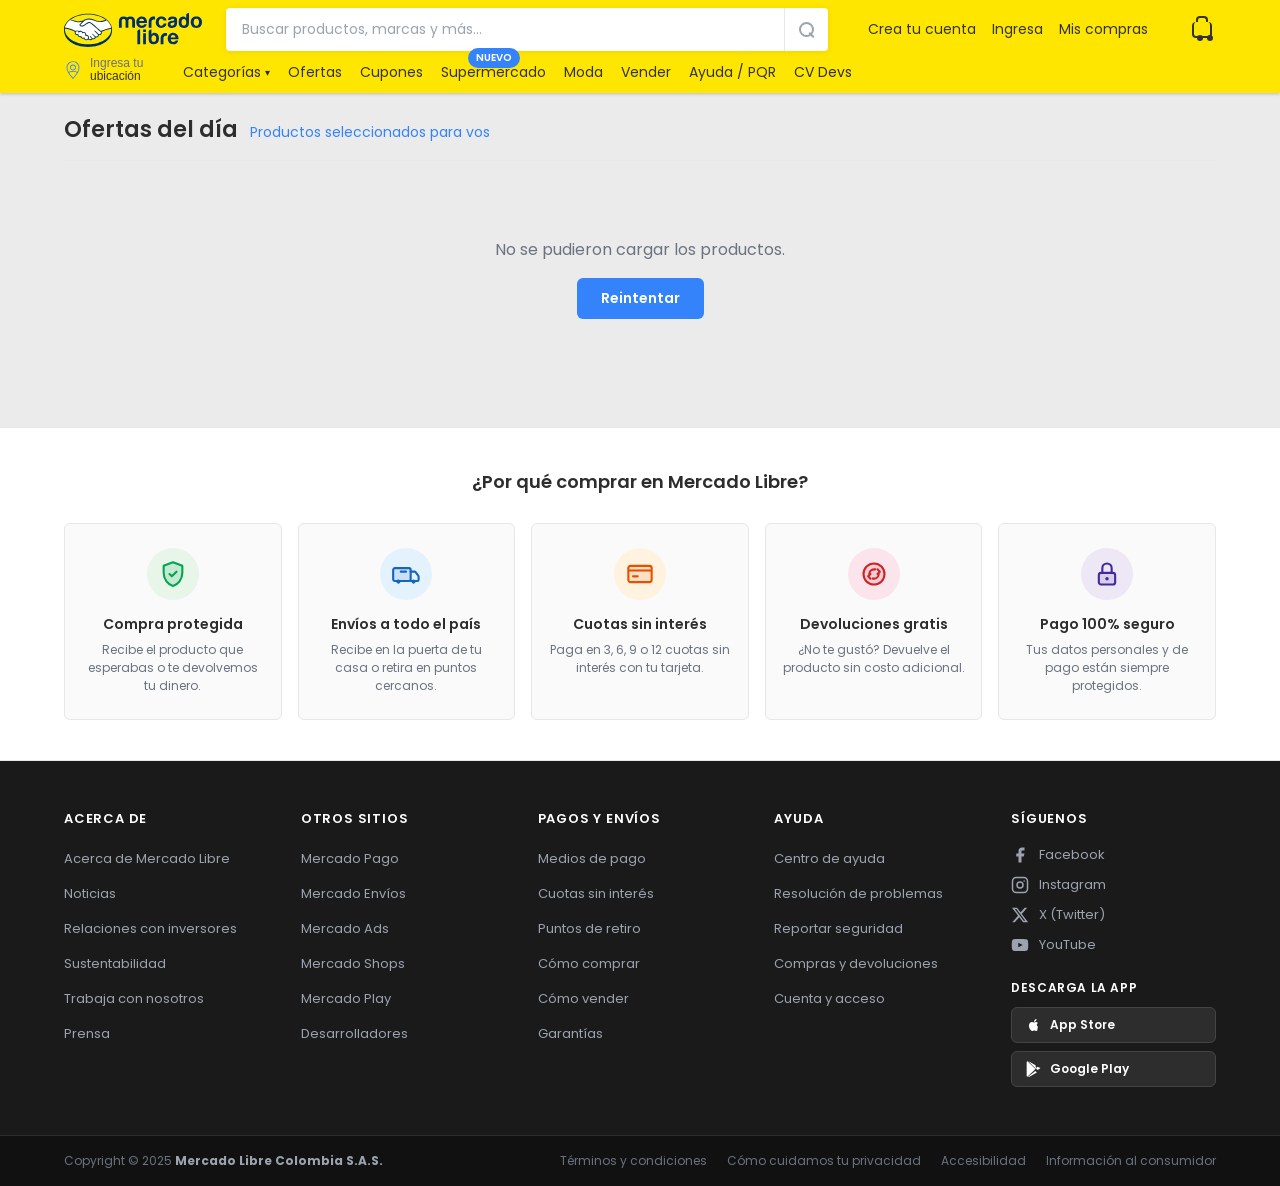
==== commit 36b4deb8: "añadiendo informacion del portafolio dev 3" ====
--- a/index.html
+++ b/index.html
@@ -146,19 +146,6 @@
       </div>
     </header>
 
-    <!-- ══ BANNER PRINCIPAL ══ -->
-    <section class="hero-slider" aria-label="Banners promocionales">
-      <div class="hero-slider__track" id="sliderTrack">
-        <img src="./public/images/header.webp"  alt="Descuentos premium hasta 50%" />
-        <img src="./public/images/header2.webp" alt="Ofertas imperdibles desde 50%" />
-        <img src="./public/images/header3.webp" alt="Los más vendidos 50% DCTO" />
-        <img src="./public/images/header4.webp" alt="Todo por menos de $99.900" />
-      </div>
-      <button class="hero-slider__btn hero-slider__btn--prev" id="sliderPrev" aria-label="Anterior">&#8249;</button>
-      <button class="hero-slider__btn hero-slider__btn--next" id="sliderNext" aria-label="Siguiente">&#8250;</button>
-      <div class="hero-slider__dots" id="sliderDots"></div>
-    </section>
-
     <!-- ══ PRODUCTOS (feature/matheu/ui-styles) ══ -->
     <main class="container">
       <div id="view-home" class="view view--active" data-view="home">
@@ -443,16 +430,237 @@
 
       <section
         id="view-dev3"
-        class="view dev-portfolio dev-portfolio--dev3"
+        class="view pf2"
         data-view="dev3"
         hidden
       >
-        <header class="dev-portfolio__header">
-          <h1 class="dev-portfolio__title">Developer Portfolio Placeholder</h1>
-          <p class="dev-portfolio__subtitle">
-            This space will contain the portfolio of Dev3.
-          </p>
-        </header>
+        <section class="pf2-hero">
+          <div class="pf2-hero__stripe" aria-hidden="true"></div>
+          <div class="pf2__inner">
+            <div class="pf2-hero__avatar-wrap">
+              <img
+                src="https://github.com/FelipeJaramillo514.png"
+                alt="Bayron Felipe Jaramillo Galindres"
+                class="pf2-hero__avatar"
+              />
+              <span class="pf2-hero__avatar-ring" aria-hidden="true"></span>
+            </div>
+
+            <div class="pf2-hero__badge">Disponible para proyectos</div>
+
+            <h1 class="pf2-hero__name">
+              Bayron Felipe <span>Jaramillo</span> Galindres
+              <span class="pf2-hero__alias">@FelipeJaramillo514 · Dev3</span>
+            </h1>
+
+            <p class="pf2-hero__title">
+              Estudiante de Ingenieria de Software en la Universidad Cooperativa de Colombia
+              (5 semestre, Campus Pasto), con orientacion tecnica y analitica hacia la
+              resolucion de problemas y la integracion de buenas practicas de desarrollo.
+              Combina experiencia en gestion administrativa y operativa con alta capacidad
+              de adaptacion a nuevas tecnologias.
+            </p>
+
+            <div class="pf2-hero__actions">
+              <a
+                href="https://github.com/FelipeJaramillo514"
+                target="_blank"
+                rel="noopener noreferrer"
+                class="pf2-btn pf2-btn--primary"
+              >
+                <svg viewBox="0 0 24 24" fill="currentColor" aria-hidden="true">
+                  <path d="M12 2C6.477 2 2 6.484 2 12.017c0 4.425 2.865 8.18 6.839 9.504.5.092.682-.217.682-.483 0-.237-.008-.868-.013-1.703-2.782.605-3.369-1.343-3.369-1.343-.454-1.158-1.11-1.466-1.11-1.466-.908-.62.069-.608.069-.608 1.003.07 1.531 1.032 1.531 1.032.892 1.53 2.341 1.088 2.91.832.092-.647.35-1.088.636-1.338-2.22-.253-4.555-1.113-4.555-4.951 0-1.093.39-1.988 1.029-2.688-.103-.253-.446-1.272.098-2.65 0 0 .84-.27 2.75 1.026A9.564 9.564 0 0112 6.844c.85.004 1.705.115 2.504.337 1.909-1.296 2.747-1.027 2.747-1.027.546 1.379.202 2.398.1 2.651.64.7 1.028 1.595 1.028 2.688 0 3.848-2.339 4.695-4.566 4.943.359.309.678.92.678 1.855 0 1.338-.012 2.419-.012 2.747 0 .268.18.58.688.482A10.019 10.019 0 0022 12.017C22 6.484 17.522 2 12 2z"/>
+                </svg>
+                Ver repositorios
+              </a>
+              <a
+                href="https://github.com/FelipeJaramillo514"
+                target="_blank"
+                rel="noopener noreferrer"
+                class="pf2-btn pf2-btn--blue"
+              >
+                <svg viewBox="0 0 24 24" fill="none" stroke="currentColor" stroke-width="2" aria-hidden="true">
+                  <path d="M4 4h16c1.1 0 2 .9 2 2v12c0 1.1-.9 2-2 2H4c-1.1 0-2-.9-2-2V6c0-1.1.9-2 2-2z"/>
+                  <polyline points="22,6 12,13 2,6"/>
+                </svg>
+                Perfil GitHub
+              </a>
+            </div>
+
+            <div class="pf2-hero__stats">
+              <div class="pf2-stat">
+                <span class="pf2-stat__num">5°</span>
+                <span class="pf2-stat__label">Semestre actual</span>
+              </div>
+              <div class="pf2-stat">
+                <span class="pf2-stat__num">6</span>
+                <span class="pf2-stat__label">Servicios ofrecidos</span>
+              </div>
+              <div class="pf2-stat">
+                <span class="pf2-stat__num">18+</span>
+                <span class="pf2-stat__label">Tecnologias usadas</span>
+              </div>
+              <div class="pf2-stat">
+                <span class="pf2-stat__num">Pasto</span>
+                <span class="pf2-stat__label">Narino, Colombia</span>
+              </div>
+            </div>
+          </div>
+        </section>
+
+        <section class="pf2-section">
+          <div class="pf2__inner">
+            <span class="pf2-section__label">Lo que hago</span>
+            <h2 class="pf2-section__title">Servicios</h2>
+            <p class="pf2-section__desc">Soluciones practicas enfocadas en desarrollo, simulacion e integracion tecnologica.</p>
+
+            <div class="pf2-services">
+              <div class="pf2-service-card">
+                <div class="pf2-service-card__icon">
+                  <svg viewBox="0 0 24 24" fill="none" stroke="currentColor" stroke-width="1.8" aria-hidden="true">
+                    <rect x="2" y="3" width="20" height="14" rx="2"/><path d="M8 21h8M12 17v4"/>
+                  </svg>
+                </div>
+                <h3 class="pf2-service-card__title">Aplicaciones web</h3>
+                <p class="pf2-service-card__desc">Desarrollo frontend y logica basica de backend para productos funcionales y escalables.</p>
+              </div>
+
+              <div class="pf2-service-card">
+                <div class="pf2-service-card__icon">
+                  <svg viewBox="0 0 24 24" fill="none" stroke="currentColor" stroke-width="1.8" aria-hidden="true">
+                    <path d="M13 2L3 14h9l-1 8 10-12h-9l1-8z"/>
+                  </svg>
+                </div>
+                <h3 class="pf2-service-card__title">Python y simulaciones</h3>
+                <p class="pf2-service-card__desc">Scripts, analisis de datos y visualizacion con Python para procesos academicos o de negocio.</p>
+              </div>
+
+              <div class="pf2-service-card">
+                <div class="pf2-service-card__icon">
+                  <svg viewBox="0 0 24 24" fill="none" stroke="currentColor" stroke-width="1.8" aria-hidden="true">
+                    <circle cx="12" cy="12" r="3"/><path d="M12 1v4M12 19v4M4.22 4.22l2.83 2.83M16.95 16.95l2.83 2.83M1 12h4M19 12h4M4.22 19.78l2.83-2.83M16.95 7.05l2.83-2.83"/>
+                  </svg>
+                </div>
+                <h3 class="pf2-service-card__title">Arduino interactivo</h3>
+                <p class="pf2-service-card__desc">Experiencias con electronica y sensores aplicadas a prototipos funcionales.</p>
+              </div>
+
+              <div class="pf2-service-card">
+                <div class="pf2-service-card__icon">
+                  <svg viewBox="0 0 24 24" fill="none" stroke="currentColor" stroke-width="1.8" aria-hidden="true">
+                    <path d="M12 2L2 7l10 5 10-5-10-5zM2 17l10 5 10-5M2 12l10 5 10-5"/>
+                  </svg>
+                </div>
+                <h3 class="pf2-service-card__title">Prototipos VR con Unity</h3>
+                <p class="pf2-service-card__desc">Diseno y desarrollo de experiencias inmersivas orientadas a validacion rapida.</p>
+              </div>
+
+              <div class="pf2-service-card">
+                <div class="pf2-service-card__icon">
+                  <svg viewBox="0 0 24 24" fill="none" stroke="currentColor" stroke-width="1.8" aria-hidden="true">
+                    <rect x="2" y="2" width="20" height="8" rx="2"/><rect x="2" y="14" width="20" height="8" rx="2"/><line x1="6" y1="6" x2="6.01" y2="6"/><line x1="6" y1="18" x2="6.01" y2="18"/>
+                  </svg>
+                </div>
+                <h3 class="pf2-service-card__title">Bases de datos SQLite</h3>
+                <p class="pf2-service-card__desc">Gestion, mantenimiento y organizacion de datos para aplicaciones ligeras y robustas.</p>
+              </div>
+
+              <div class="pf2-service-card">
+                <div class="pf2-service-card__icon">
+                  <svg viewBox="0 0 24 24" fill="none" stroke="currentColor" stroke-width="1.8" aria-hidden="true">
+                    <path d="M21 15a2 2 0 01-2 2H7l-4 4V5a2 2 0 012-2h14a2 2 0 012 2z"/>
+                  </svg>
+                </div>
+                <h3 class="pf2-service-card__title">Gestion agil de proyectos</h3>
+                <p class="pf2-service-card__desc">Soporte operativo con Azure Boards para seguimiento de tareas y entregas.</p>
+              </div>
+            </div>
+          </div>
+        </section>
+
+        <section class="pf2-section">
+          <div class="pf2__inner">
+            <span class="pf2-section__label">Tecnologias</span>
+            <h2 class="pf2-section__title">Stack tecnico</h2>
+            <p class="pf2-section__desc">Herramientas que utilizo en desarrollo web, datos, simulacion y sistemas interactivos.</p>
+
+            <div class="pf2-stack">
+              <div class="pf2-stack__group">
+                <p class="pf2-stack__group-label">Lenguajes y Web</p>
+                <div class="pf2-stack__tags">
+                  <span class="pf2-tag"><span class="pf2-tag__dot" style="background:#3776ab"></span>Python</span>
+                  <span class="pf2-tag"><span class="pf2-tag__dot" style="background:#f89820"></span>Java</span>
+                  <span class="pf2-tag"><span class="pf2-tag__dot" style="background:#e34f26"></span>HTML5</span>
+                  <span class="pf2-tag"><span class="pf2-tag__dot" style="background:#1572b6"></span>CSS3</span>
+                  <span class="pf2-tag"><span class="pf2-tag__dot" style="background:#f7df1e"></span>JavaScript</span>
+                  <span class="pf2-tag"><span class="pf2-tag__dot" style="background:#0c4b33"></span>Django</span>
+                </div>
+              </div>
+
+              <div class="pf2-stack__group">
+                <p class="pf2-stack__group-label">Datos y BD</p>
+                <div class="pf2-stack__tags">
+                  <span class="pf2-tag"><span class="pf2-tag__dot" style="background:#150458"></span>Pandas</span>
+                  <span class="pf2-tag"><span class="pf2-tag__dot" style="background:#013243"></span>NumPy</span>
+                  <span class="pf2-tag"><span class="pf2-tag__dot" style="background:#003b57"></span>SQLite</span>
+                </div>
+              </div>
+
+              <div class="pf2-stack__group">
+                <p class="pf2-stack__group-label">Herramientas y DevOps</p>
+                <div class="pf2-stack__tags">
+                  <span class="pf2-tag"><span class="pf2-tag__dot" style="background:#f05032"></span>Git</span>
+                  <span class="pf2-tag"><span class="pf2-tag__dot" style="background:#24292e"></span>GitHub</span>
+                  <span class="pf2-tag"><span class="pf2-tag__dot" style="background:#2496ed"></span>Docker</span>
+                  <span class="pf2-tag"><span class="pf2-tag__dot" style="background:#2560e0"></span>Azure Boards</span>
+                  <span class="pf2-tag"><span class="pf2-tag__dot" style="background:#007acc"></span>Visual Studio Code</span>
+                </div>
+              </div>
+
+              <div class="pf2-stack__group">
+                <p class="pf2-stack__group-label">3D e Interactivos</p>
+                <div class="pf2-stack__tags">
+                  <span class="pf2-tag"><span class="pf2-tag__dot" style="background:#000000"></span>Unity</span>
+                  <span class="pf2-tag"><span class="pf2-tag__dot" style="background:#f5792a"></span>Blender</span>
+                  <span class="pf2-tag"><span class="pf2-tag__dot" style="background:#1e293b"></span>Oculus Rift / Meta Quest</span>
+                  <span class="pf2-tag"><span class="pf2-tag__dot" style="background:#00979d"></span>Arduino Uno</span>
+                </div>
+              </div>
+            </div>
+          </div>
+        </section>
+
+        <div class="pf2__inner">
+          <div class="pf2-cta">
+            <h2 class="pf2-cta__title">Construyamos tu proximo proyecto</h2>
+            <p class="pf2-cta__desc">Ubicacion: Pasto, Narino, Colombia. Disponible para colaboraciones y desarrollo de soluciones personalizadas.</p>
+            <div class="pf2-cta__actions">
+              <a
+                href="https://github.com/FelipeJaramillo514"
+                target="_blank"
+                rel="noopener noreferrer"
+                class="pf2-btn pf2-btn--primary"
+              >
+                <svg viewBox="0 0 24 24" fill="currentColor" aria-hidden="true">
+                  <path d="M12 2C6.477 2 2 6.484 2 12.017c0 4.425 2.865 8.18 6.839 9.504.5.092.682-.217.682-.483 0-.237-.008-.868-.013-1.703-2.782.605-3.369-1.343-3.369-1.343-.454-1.158-1.11-1.466-1.11-1.466-.908-.62.069-.608.069-.608 1.003.07 1.531 1.032 1.531 1.032.892 1.53 2.341 1.088 2.91.832.092-.647.35-1.088.636-1.338-2.22-.253-4.555-1.113-4.555-4.951 0-1.093.39-1.988 1.029-2.688-.103-.253-.446-1.272.098-2.65 0 0 .84-.27 2.75 1.026A9.564 9.564 0 0112 6.844c.85.004 1.705.115 2.504.337 1.909-1.296 2.747-1.027 2.747-1.027.546 1.379.202 2.398.1 2.651.64.7 1.028 1.595 1.028 2.688 0 3.848-2.339 4.695-4.566 4.943.359.309.678.92.678 1.855 0 1.338-.012 2.419-.012 2.747 0 .268.18.58.688.482A10.019 10.019 0 0022 12.017C22 6.484 17.522 2 12 2z"/>
+                </svg>
+                Ver GitHub
+              </a>
+              <a
+                href="https://github.com/FelipeJaramillo514"
+                target="_blank"
+                rel="noopener noreferrer"
+                class="pf2-btn pf2-btn--blue"
+              >
+                <svg viewBox="0 0 24 24" fill="none" stroke="currentColor" stroke-width="2" aria-hidden="true">
+                  <path d="M4 4h16c1.1 0 2 .9 2 2v12c0 1.1-.9 2-2 2H4c-1.1 0-2-.9-2-2V6c0-1.1.9-2 2-2z"/>
+                  <polyline points="22,6 12,13 2,6"/>
+                </svg>
+                Perfil GitHub
+              </a>
+            </div>
+          </div>
+        </div>
       </section>
     </main>
 
--- a/src/presentation/styles/main.css
+++ b/src/presentation/styles/main.css
@@ -123,6 +123,53 @@
   border-radius: 999px;
   background: #9ca3af;
   transform: rotate(45deg);
+}
+
+.ml-navbar__search-suggestions {
+  position: absolute;
+  top: calc(100% + 4px);
+  left: 0;
+  right: 0;
+  margin: 0;
+  padding: 6px 0;
+  list-style: none;
+  background: #ffffff;
+  border: 1px solid #e5e7eb;
+  border-radius: 8px;
+  box-shadow: 0 10px 24px rgba(0, 0, 0, 0.14);
+  z-index: 120;
+  max-height: min(360px, 60vh);
+  overflow-y: auto;
+}
+
+.ml-navbar__suggestion-item {
+  width: 100%;
+  border: none;
+  background: transparent;
+  text-align: left;
+  cursor: pointer;
+  display: flex;
+  align-items: center;
+  justify-content: space-between;
+  gap: 12px;
+  padding: 10px 14px;
+}
+
+.ml-navbar__suggestion-item:hover,
+.ml-navbar__suggestion-item.is-active {
+  background: #f3f4f6;
+}
+
+.ml-navbar__suggestion-label {
+  font-size: 14px;
+  color: #111827;
+}
+
+.ml-navbar__suggestion-type {
+  font-size: 11px;
+  color: #6b7280;
+  text-transform: uppercase;
+  letter-spacing: 0.3px;
 }
 
 .ml-navbar__account-nav {
@@ -658,6 +705,10 @@
   .ml-navbar__top   { gap: 16px; }
   .ml-navbar__menu-list { gap: 14px; }
   .product-grid { grid-template-columns: repeat(3, 1fr); }
+  .dev-portfolio__skills-grid,
+  .dev-portfolio__projects-grid {
+    grid-template-columns: repeat(2, minmax(0, 1fr));
+  }
 }
 
 @media (max-width: 768px) {
@@ -1016,6 +1067,231 @@
   font-size: 15px;
 }
 
+.dev-portfolio__hero {
+  display: flex;
+  align-items: center;
+}
+
+.dev-portfolio__hero-main {
+  display: flex;
+  align-items: center;
+  gap: 20px;
+}
+
+.dev-portfolio__avatar {
+  width: 72px;
+  height: 72px;
+  border-radius: 999px;
+  background: #f3f4f6;
+  display: flex;
+  align-items: center;
+  justify-content: center;
+  font-size: 28px;
+  font-weight: 600;
+  color: var(--ml-blue);
+}
+
+.dev-portfolio__avatar-initials {
+  letter-spacing: 1px;
+}
+
+.dev-portfolio__hero-text {
+  display: flex;
+  flex-direction: column;
+  gap: 4px;
+}
+
+.dev-portfolio__hero-tag {
+  margin: 0;
+  font-size: 12px;
+  text-transform: uppercase;
+  letter-spacing: 0.08em;
+  color: var(--ml-muted);
+}
+
+.dev-portfolio__hero-name {
+  margin: 0;
+  font-size: 28px;
+  font-weight: 600;
+}
+
+.dev-portfolio__hero-role {
+  margin: 0;
+  font-size: 14px;
+  color: var(--ml-muted);
+}
+
+.dev-portfolio__hero-location {
+  margin: 2px 0 0;
+  font-size: 13px;
+  color: var(--ml-ink);
+}
+
+.dev-portfolio__hero-actions {
+  margin-top: 10px;
+  display: flex;
+  flex-wrap: wrap;
+  gap: 8px;
+}
+
+.dev-portfolio__hero-btn {
+  border-radius: 999px;
+  border: 1px solid #d1d5db;
+  padding: 8px 16px;
+  font-size: 13px;
+  font-weight: 500;
+  color: var(--ml-ink);
+  background: #ffffff;
+  cursor: pointer;
+}
+
+.dev-portfolio__hero-btn--primary {
+  border-color: var(--ml-blue);
+  background: var(--ml-blue);
+  color: #ffffff;
+}
+
+.dev-portfolio__hero-btn:hover {
+  background: #f3f4f6;
+}
+
+.dev-portfolio__hero-btn--primary:hover {
+  background: #2968c8;
+}
+
+.dev-portfolio__content {
+  max-width: 960px;
+  margin: 0 auto;
+  display: flex;
+  flex-direction: column;
+  gap: 18px;
+}
+
+.dev-portfolio__section {
+  background: #ffffff;
+  border-radius: 16px;
+  padding: 20px 24px;
+  box-shadow: var(--ml-shadow);
+}
+
+.dev-portfolio__section-title {
+  margin: 0 0 10px;
+  font-size: 18px;
+  font-weight: 600;
+}
+
+.dev-portfolio__paragraph {
+  margin: 0 0 10px;
+  font-size: 14px;
+  color: var(--ml-ink);
+}
+
+.dev-portfolio__paragraph--strong {
+  font-weight: 600;
+}
+
+.dev-portfolio__skills-grid,
+.dev-portfolio__projects-grid {
+  display: grid;
+  grid-template-columns: repeat(3, minmax(0, 1fr));
+  gap: 12px;
+}
+
+.dev-portfolio__projects-grid {
+  grid-template-columns: repeat(3, minmax(0, 1fr));
+}
+
+.dev-portfolio__card {
+  background: #f9fafb;
+  border-radius: 14px;
+  padding: 14px 16px;
+}
+
+.dev-portfolio__card--wide {
+  grid-column: 1 / -1;
+}
+
+.dev-portfolio__card-title {
+  margin: 0 0 8px;
+  font-size: 14px;
+  font-weight: 600;
+}
+
+.dev-portfolio__list {
+  margin: 0;
+  padding-left: 16px;
+  font-size: 13px;
+  color: var(--ml-ink);
+}
+
+.dev-portfolio__list li {
+  margin-bottom: 4px;
+}
+
+.dev-portfolio__list--inline {
+  display: flex;
+  flex-wrap: wrap;
+  gap: 6px 12px;
+  list-style: none;
+  padding-left: 0;
+}
+
+.dev-portfolio__list--inline li::before {
+  content: "• ";
+  color: var(--ml-blue);
+}
+
+.dev-portfolio__list--columns {
+  columns: 2;
+  column-gap: 24px;
+}
+
+.dev-portfolio__experience-card {
+  display: flex;
+  flex-direction: column;
+  gap: 8px;
+}
+
+.dev-portfolio__experience-role {
+  margin: 0;
+  font-size: 15px;
+  font-weight: 600;
+}
+
+.dev-portfolio__experience-meta {
+  margin: 2px 0 0;
+  font-size: 13px;
+  color: var(--ml-muted);
+}
+
+.dev-portfolio__experience-project {
+  margin: 4px 0 6px;
+  font-size: 13px;
+  font-weight: 500;
+}
+
+.dev-portfolio__contact-list {
+  list-style: none;
+  margin: 0;
+  padding-left: 0;
+  font-size: 14px;
+}
+
+.dev-portfolio__contact-list li {
+  display: flex;
+  flex-wrap: wrap;
+  gap: 6px;
+  margin-bottom: 6px;
+}
+
+.dev-portfolio__contact-label {
+  font-weight: 600;
+}
+
+.dev-portfolio__contact-link {
+  color: var(--ml-blue);
+}
+
 @media (max-width: 768px) {
   .ml-navbar__menu-item--dropdown {
     width: 100%;
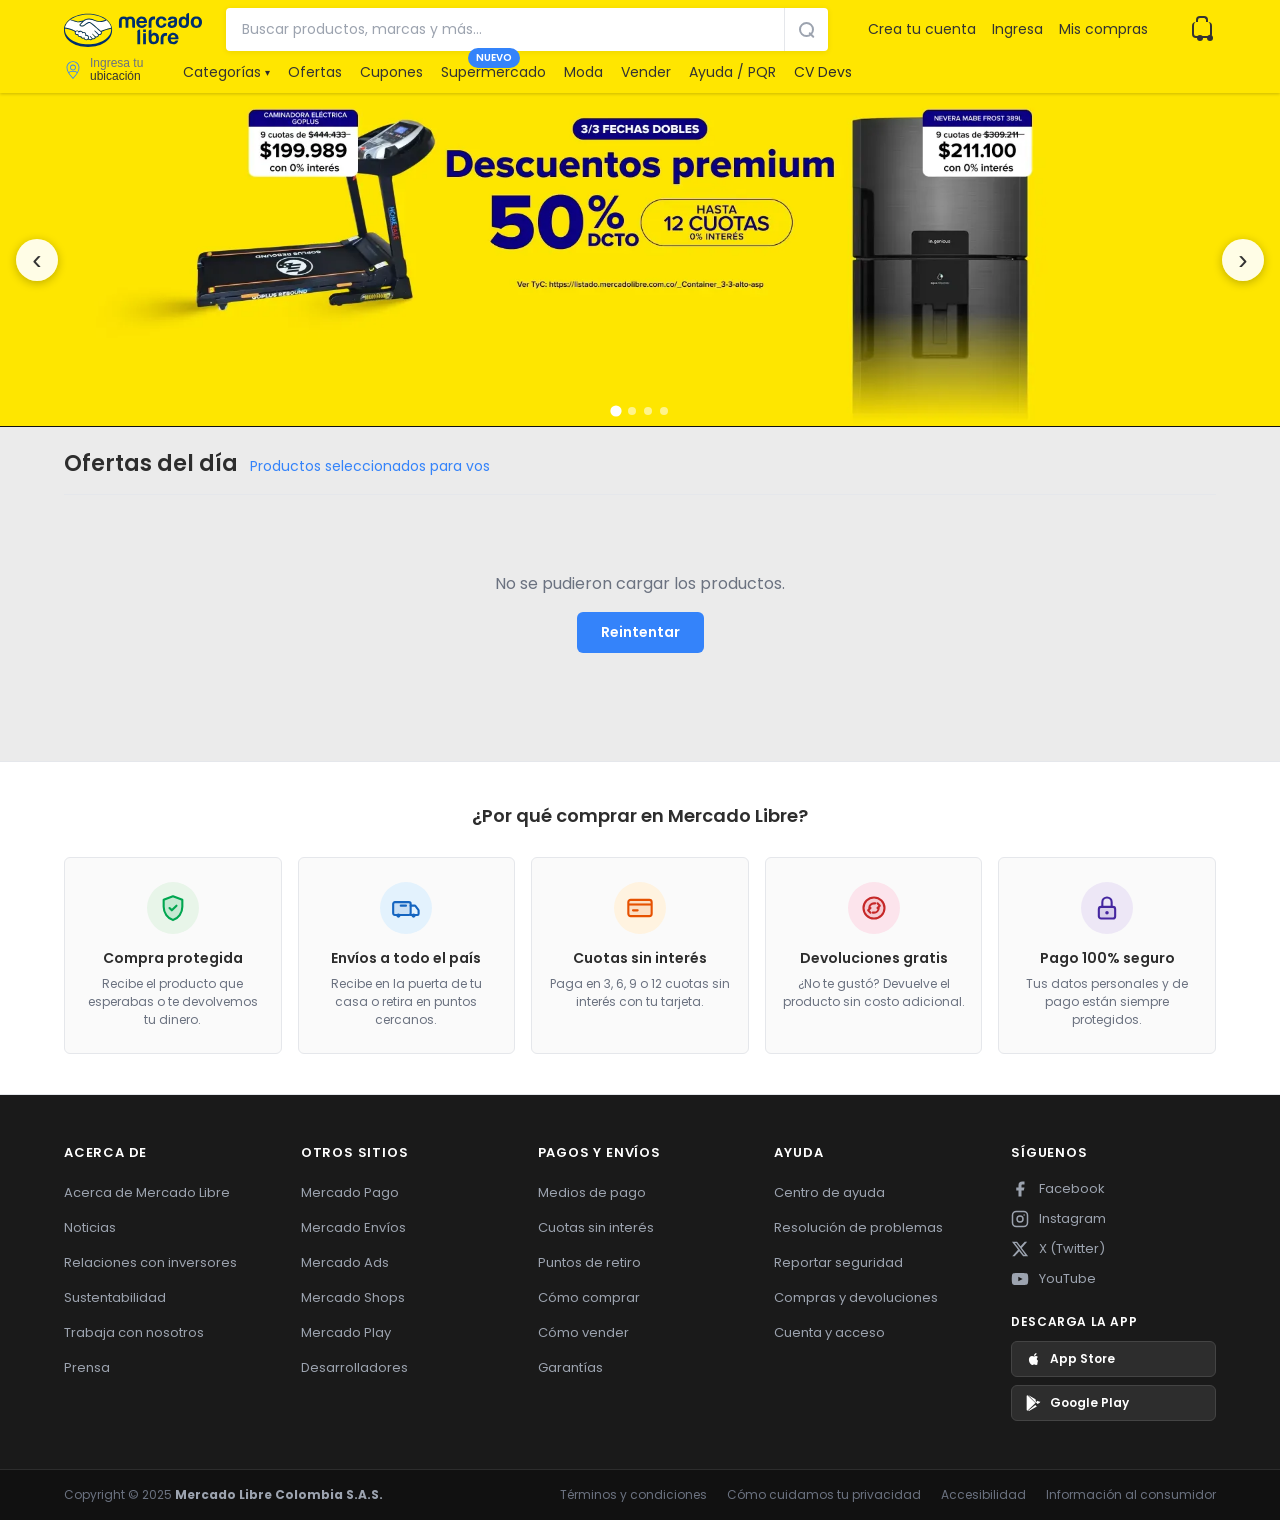
==== commit 02ec171e: "Merge pull request #12 from matheuruales/feature/luis/dev-portfolio-1 Feature/luis/dev portfolio 1" ====
--- a/index.html
+++ b/index.html
@@ -146,6 +146,19 @@
       </div>
     </header>
 
+    <!-- ══ BANNER PRINCIPAL ══ -->
+    <section class="hero-slider" aria-label="Banners promocionales">
+      <div class="hero-slider__track" id="sliderTrack">
+        <img src="./public/images/header.webp"  alt="Descuentos premium hasta 50%" />
+        <img src="./public/images/header2.webp" alt="Ofertas imperdibles desde 50%" />
+        <img src="./public/images/header3.webp" alt="Los más vendidos 50% DCTO" />
+        <img src="./public/images/header4.webp" alt="Todo por menos de $99.900" />
+      </div>
+      <button class="hero-slider__btn hero-slider__btn--prev" id="sliderPrev" aria-label="Anterior">&#8249;</button>
+      <button class="hero-slider__btn hero-slider__btn--next" id="sliderNext" aria-label="Siguiente">&#8250;</button>
+      <div class="hero-slider__dots" id="sliderDots"></div>
+    </section>
+
     <!-- ══ PRODUCTOS (feature/matheu/ui-styles) ══ -->
     <main class="container">
       <div id="view-home" class="view view--active" data-view="home">
@@ -175,16 +188,273 @@
 
       <section
         id="view-dev1"
-        class="view dev-portfolio dev-portfolio--dev1"
+        class="view pf2"
         data-view="dev1"
         hidden
       >
-        <header class="dev-portfolio__header">
-          <h1 class="dev-portfolio__title">Developer Portfolio Placeholder</h1>
-          <p class="dev-portfolio__subtitle">
-            This space will contain the portfolio of Dev1.
-          </p>
-        </header>
+        <!-- ── HERO ── -->
+        <section class="pf2-hero">
+          <div class="pf2-hero__stripe" aria-hidden="true"></div>
+          <div class="pf2__inner">
+            <div class="pf2-hero__avatar-wrap">
+              <img
+                src="https://github.com/lxiscxstillo.png"
+                alt="Luis Castillo profile photo"
+                class="pf2-hero__avatar"
+              />
+              <span class="pf2-hero__avatar-ring" aria-hidden="true"></span>
+            </div>
+
+            <div class="pf2-hero__badge">Estudiante de Ingeniería</div>
+
+            <h1 class="pf2-hero__name">
+              Luis <span>Castillo</span>
+              <span class="pf2-hero__alias">@Dev1 · Software Engineer</span>
+            </h1>
+
+            <p class="pf2-hero__title">
+              Estudiante de Ingeniería con énfasis en desarrollo de software, tecnologías interactivas
+              y arquitectura de sistemas. Experiencia en investigación aplicada, desarrollo web moderno
+              y sistemas interactivos. Con bases sólidas en modelado de datos, arquitectura de software
+              y control de versiones.
+            </p>
+
+            <div class="pf2-hero__actions">
+              <a
+                href="https://github.com/lxiscxstillo"
+                target="_blank"
+                rel="noopener noreferrer"
+                class="pf2-btn pf2-btn--primary"
+              >
+                <svg viewBox="0 0 24 24" fill="currentColor" aria-hidden="true">
+                  <path d="M12 2C6.477 2 2 6.484 2 12.017c0 4.425 2.865 8.18 6.839 9.504.5.092.682-.217.682-.483 0-.237-.008-.868-.013-1.703-2.782.605-3.369-1.343-3.369-1.343-.454-1.158-1.11-1.466-1.11-1.466-.908-.62.069-.608.069-.608 1.003.07 1.531 1.032 1.531 1.032.892 1.53 2.341 1.088 2.91.832.092-.647.35-1.088.636-1.338-2.22-.253-4.555-1.113-4.555-4.951 0-1.093.39-1.988 1.029-2.688-.103-.253-.446-1.272.098-2.65 0 0 .84-.27 2.75 1.026A9.564 9.564 0 0112 6.844c.85.004 1.705.115 2.504.337 1.909-1.296 2.747-1.027 2.747-1.027.546 1.379.202 2.398.1 2.651.64.7 1.028 1.595 1.028 2.688 0 3.848-2.339 4.695-4.566 4.943.359.309.678.92.678 1.855 0 1.338-.012 2.419-.012 2.747 0 .268.18.58.688.482A10.019 10.019 0 0022 12.017C22 6.484 17.522 2 12 2z"/>
+                </svg>
+                Ver repositorios
+              </a>
+              <a href="mailto:luisestebancastillopedroza90@gmail.com" class="pf2-btn pf2-btn--blue">
+                <svg viewBox="0 0 24 24" fill="none" stroke="currentColor" stroke-width="2" aria-hidden="true">
+                  <path d="M4 4h16c1.1 0 2 .9 2 2v12c0 1.1-.9 2-2 2H4c-1.1 0-2-.9-2-2V6c0-1.1.9-2 2-2z"/>
+                  <polyline points="22,6 12,13 2,6"/>
+                </svg>
+                Contactar
+              </a>
+            </div>
+
+            <div class="pf2-hero__stats">
+              <div class="pf2-stat">
+                <span class="pf2-stat__num">1+</span>
+                <span class="pf2-stat__label">Años de experiencia investigativa</span>
+              </div>
+              <div class="pf2-stat">
+                <span class="pf2-stat__num">3+</span>
+                <span class="pf2-stat__label">Proyectos completados</span>
+              </div>
+              <div class="pf2-stat">
+                <span class="pf2-stat__num">7</span>
+                <span class="pf2-stat__label">Tecnologías dominadas</span>
+              </div>
+            </div>
+          </div>
+        </section>
+
+        <!-- ── PERFIL PROFESIONAL ── -->
+        <div class="pf2__inner">
+          <section class="pf2-section">
+            <h2 class="pf2-section__label">Acerca de</h2>
+            <h3 class="pf2-section__title">Perfil Profesional</h3>
+            <p class="pf2-section__desc">
+              Estudiante de Ingeniería con énfasis en desarrollo de software, tecnologías interactivas
+              y arquitectura de sistemas. Experiencia en investigación aplicada dentro de la Universidad
+              Cooperativa de Colombia, participando en el diseño y desarrollo de un simulador en realidad
+              aumentada orientado a la enseñanza del desarrollo fetal en estudiantes de medicina.
+            </p>
+            <p class="pf2-section__desc">
+              Interesado en el desarrollo de aplicaciones web modernas, soluciones multiplataforma y
+              sistemas interactivos con enfoque en experiencia de usuario. Con bases sólidas en modelado
+              de datos, diseño de bases de datos relacionales, principios de arquitectura de software y
+              control de versiones.
+            </p>
+          </section>
+
+          <!-- ── SKILLS & TECHNOLOGIES ── -->
+          <section class="pf2-section">
+            <h2 class="pf2-section__label">Stack Técnico</h2>
+            <h3 class="pf2-section__title">Skills &amp; Technologies</h3>
+            
+            <div class="pf2-stack">
+              <div class="pf2-stack__group">
+                <h4 class="pf2-stack__group-label">Lenguajes de Programación</h4>
+                <div class="pf2-stack__tags">
+                  <span class="pf2-tag">JavaScript</span>
+                  <span class="pf2-tag">SQL</span>
+                </div>
+              </div>
+
+              <div class="pf2-stack__group">
+                <h4 class="pf2-stack__group-label">Tecnologías &amp; Frameworks</h4>
+                <div class="pf2-stack__tags">
+                  <span class="pf2-tag">Next.js</span>
+                  <span class="pf2-tag">TailwindCSS</span>
+                  <span class="pf2-tag">Unity</span>
+                </div>
+              </div>
+
+              <div class="pf2-stack__group">
+                <h4 class="pf2-stack__group-label">Bases de Datos</h4>
+                <div class="pf2-stack__tags">
+                  <span class="pf2-tag">PostgreSQL</span>
+                </div>
+              </div>
+
+              <div class="pf2-stack__group">
+                <h4 class="pf2-stack__group-label">Control de Versiones</h4>
+                <div class="pf2-stack__tags">
+                  <span class="pf2-tag">Git</span>
+                  <span class="pf2-tag">GitHub</span>
+                </div>
+              </div>
+
+              <div class="pf2-stack__group">
+                <h4 class="pf2-stack__group-label">Conceptos</h4>
+                <div class="pf2-stack__tags">
+                  <span class="pf2-tag">Arquitectura de software</span>
+                  <span class="pf2-tag">POO</span>
+                  <span class="pf2-tag">Responsive Design</span>
+                  <span class="pf2-tag">Integración de Sistemas</span>
+                  <span class="pf2-tag">Modelado Relacional</span>
+                  <span class="pf2-tag">Normalización BD</span>
+                  <span class="pf2-tag">Ciclo de Vida SDLC</span>
+                </div>
+              </div>
+            </div>
+          </section>
+
+          <!-- ── EXPERIENCIA EN INVESTIGACIÓN ── -->
+          <section class="pf2-section">
+            <h2 class="pf2-section__label">Trayectoria</h2>
+            <h3 class="pf2-section__title">Experiencia en Investigación</h3>
+            
+            <article class="pf2-service-card" style="grid-column: 1 / -1; margin-top: 24px;">
+              <h4 class="pf2-service-card__title">Desarrollador de Software</h4>
+              <p style="margin: 6px 0 12px; color: var(--pf-sub); font-size: 13px;">
+                Semillero de Investigación · Universidad Cooperativa de Colombia
+              </p>
+              <p style="margin: 0 0 12px; color: var(--pf-text); font-size: 13px; font-weight: 600;">
+                Proyecto: Simulador de Desarrollo Fetal en Realidad Aumentada
+              </p>
+              <ul style="margin: 0; padding-left: 16px; font-size: 13px; color: var(--pf-text); line-height: 1.6;">
+                <li style="margin-bottom: 6px;">Desarrollo del entorno interactivo en Unity.</li>
+                <li style="margin-bottom: 6px;">Programación de simulaciones dinámicas del desarrollo fetal.</li>
+                <li style="margin-bottom: 6px;">Modelado de variables y estados del desarrollo fetal.</li>
+                <li style="margin-bottom: 6px;">Definición de la arquitectura del proyecto en el motor gráfico.</li>
+                <li style="margin-bottom: 6px;">Aplicación de TIC para educación médica en contextos universitarios.</li>
+                <li style="margin-bottom: 6px;">Adaptación técnica de contenido médico a componentes interactivos.</li>
+                <li>Pruebas funcionales y mejoras de usabilidad en el simulador.</li>
+              </ul>
+            </article>
+          </section>
+
+          <!-- ── PROYECTOS DESTACADOS ── -->
+          <section class="pf2-section">
+            <h2 class="pf2-section__label">Portafolio</h2>
+            <h3 class="pf2-section__title">Proyectos Destacados</h3>
+            
+            <div class="pf2-services">
+              <article class="pf2-service-card">
+                <h4 class="pf2-service-card__title">Simulador AR Fetal</h4>
+                <ul style="margin: 0; padding-left: 16px; font-size: 13px; color: var(--pf-text); line-height: 1.6;">
+                  <li style="margin-bottom: 4px;">Experiencia inmersiva en Unity</li>
+                  <li style="margin-bottom: 4px;">Modelos fetales en tiempo real</li>
+                  <li style="margin-bottom: 4px;">Arquitectura modular</li>
+                  <li>Enfoque pedagógico médico</li>
+                </ul>
+              </article>
+
+              <article class="pf2-service-card">
+                <h4 class="pf2-service-card__title">Web Applications</h4>
+                <ul style="margin: 0; padding-left: 16px; font-size: 13px; color: var(--pf-text); line-height: 1.6;">
+                  <li style="margin-bottom: 4px;">HTML5 &amp; CSS3</li>
+                  <li style="margin-bottom: 4px;">Next.js moderno</li>
+                  <li style="margin-bottom: 4px;">TailwindCSS responsive</li>
+                  <li>UX &amp; Accesibilidad</li>
+                </ul>
+              </article>
+
+              <article class="pf2-service-card">
+                <h4 class="pf2-service-card__title">Database Design</h4>
+                <ul style="margin: 0; padding-left: 16px; font-size: 13px; color: var(--pf-text); line-height: 1.6;">
+                  <li style="margin-bottom: 4px;">Modelos E-R</li>
+                  <li style="margin-bottom: 4px;">Normalización 3FN</li>
+                  <li style="margin-bottom: 4px;">PostgreSQL integridad</li>
+                  <li>DDL estructuras</li>
+                </ul>
+              </article>
+            </div>
+          </section>
+
+          <!-- ── FORMACIÓN ACADÉMICA ── -->
+          <section class="pf2-section">
+            <h2 class="pf2-section__label">Educación</h2>
+            <h3 class="pf2-section__title">Formación Académica</h3>
+            
+            <p style="margin: 0 0 10px; font-weight: 600; color: var(--pf-text); font-size: 14px;">
+              Ingeniería de Software / Ingeniería de Sistemas (En curso)
+            </p>
+            <p style="margin: 0 0 20px; color: var(--pf-sub); font-size: 13px;">
+              Universidad Cooperativa de Colombia · Colombia
+            </p>
+            
+            <div class="pf2-stack__tags">
+              <span class="pf2-tag">Prog. &amp; Estructuras</span>
+              <span class="pf2-tag">BD Relacionales</span>
+              <span class="pf2-tag">Ing. de Software</span>
+              <span class="pf2-tag">Arquitectura CPU</span>
+              <span class="pf2-tag">Gestión Proyectos</span>
+              <span class="pf2-tag">Modelado Sistemas</span>
+              <span class="pf2-tag">Desarrollo Web</span>
+            </div>
+          </section>
+
+          <!-- ── COMPETENCIAS PROFESIONALES ── -->
+          <section class="pf2-section">
+            <h2 class="pf2-section__label">Aptitudes</h2>
+            <h3 class="pf2-section__title">Competencias Profesionales</h3>
+            
+            <div class="pf2-stack__tags">
+              <span class="pf2-tag">Análisis de Problemas</span>
+              <span class="pf2-tag">Traducción Requerimientos</span>
+              <span class="pf2-tag">Trabajo Colaborativo</span>
+              <span class="pf2-tag">Comunicación Multidisciplinar</span>
+              <span class="pf2-tag">Investigación Tecnológica</span>
+              <span class="pf2-tag">Aprendizaje Autónomo</span>
+              <span class="pf2-tag">Mejora Continua</span>
+              <span class="pf2-tag">Gestión del Tiempo</span>
+            </div>
+          </section>
+
+          <!-- ── CONTACTO ── -->
+          <section class="pf2-cta">
+            <h3 class="pf2-cta__title">¿Listo para colaborar?</h3>
+            <p class="pf2-cta__desc">
+              Contáctame a través de cualquiera de estos canales para discutir ideas, proyectos o
+              cualquier oportunidad de colaboración.
+            </p>
+            <div class="pf2-cta__actions">
+              <a href="tel:+573137555023" class="pf2-btn pf2-btn--primary">
+                <svg viewBox="0 0 24 24" fill="none" stroke="currentColor" stroke-width="2" aria-hidden="true" style="width: 18px; height: 18px;">
+                  <path d="M22 16.92v3a2 2 0 0 1-2.18 2 19.79 19.79 0 0 1-8.63-3.07 19.5 19.5 0 0 1-6-6 19.79 19.79 0 0 1-3.07-8.67A2 2 0 0 1 4.11 2h3a2 2 0 0 1 2 1.72 12.84 12.84 0 0 0 .7 2.81 2 2 0 0 1-.45 2.11L8.09 9.91a16 16 0 0 0 6 6l1.27-1.27a2 2 0 0 1 2.11-.45 12.84 12.84 0 0 0 2.81.7A2 2 0 0 1 22 16.92z"/>
+                </svg>
+                +57 313 7555023
+              </a>
+              <a href="https://linkedin.com/in/tuusuario" target="_blank" rel="noopener noreferrer" class="pf2-btn pf2-btn--blue">
+                <svg viewBox="0 0 24 24" fill="currentColor" aria-hidden="true" style="width: 18px; height: 18px;">
+                  <path d="M20.447 20.452h-3.554v-5.569c0-1.328-.027-3.037-1.852-3.037-1.853 0-2.136 1.445-2.136 2.939v5.667H9.351V9h3.414v1.561h.046c.477-.9 1.637-1.85 3.37-1.85 3.601 0 4.267 2.37 4.267 5.455v6.286zM5.337 7.433c-1.144 0-2.063-.926-2.063-2.065 0-1.138.92-2.063 2.063-2.063 1.14 0 2.064.925 2.064 2.063 0 1.139-.925 2.065-2.064 2.065zm1.782 13.019H3.555V9h3.564v11.452zM22.225 0H1.771C.792 0 0 .774 0 1.729v20.542C0 23.227.792 24 1.771 24h20.451C23.2 24 24 23.227 24 22.271V1.729C24 .774 23.2 0 22.225 0z"/>
+                </svg>
+                LinkedIn
+              </a>
+            </div>
+          </section>
+        </div>
       </section>
 
       <section
--- a/src/presentation/styles/main.css
+++ b/src/presentation/styles/main.css
@@ -1079,20 +1079,18 @@
 }
 
 .dev-portfolio__avatar {
-  width: 72px;
-  height: 72px;
+  width: 88px;
+  height: 88px;
   border-radius: 999px;
   background: #f3f4f6;
-  display: flex;
-  align-items: center;
-  justify-content: center;
-  font-size: 28px;
-  font-weight: 600;
-  color: var(--ml-blue);
-}
-
-.dev-portfolio__avatar-initials {
-  letter-spacing: 1px;
+  overflow: hidden;
+  box-shadow: 0 0 0 4px #ffe600, 0 0 0 8px rgba(255, 230, 0, 0.25);
+}
+
+.dev-portfolio__avatar-img {
+  width: 100%;
+  height: 100%;
+  object-fit: cover;
 }
 
 .dev-portfolio__hero-text {
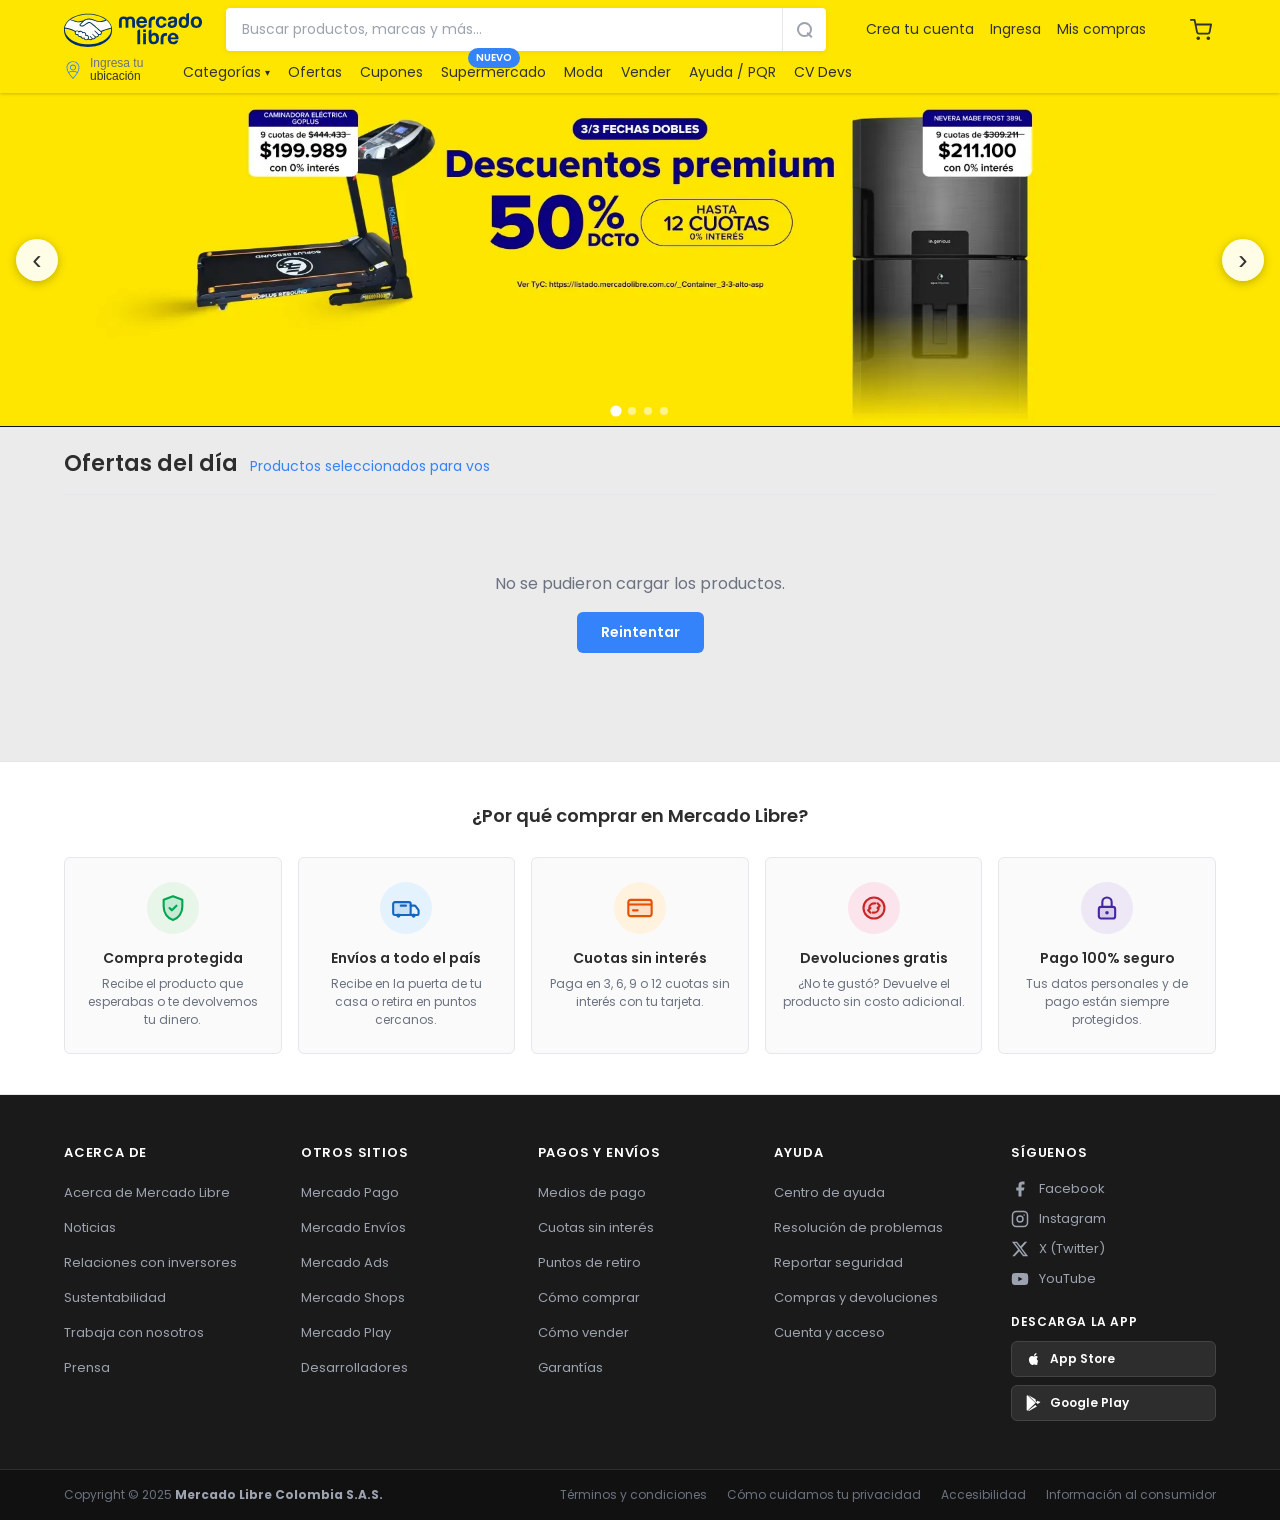
==== commit c0836651: "produc-card" ====
--- a/index.html
+++ b/index.html
@@ -41,7 +41,10 @@
           </nav>
 
           <button type="button" class="ml-navbar__cart" aria-label="Ver carrito">
-            <span class="ml-navbar__cart-icon" aria-hidden="true"></span>
+            <svg class="ml-navbar__cart-icon" xmlns="http://www.w3.org/2000/svg" viewBox="0 0 24 24" fill="none" stroke="currentColor" stroke-width="2" stroke-linecap="round" stroke-linejoin="round" aria-hidden="true">
+              <circle cx="9" cy="21" r="1"/><circle cx="20" cy="21" r="1"/>
+              <path d="M1 1h4l2.68 13.39a2 2 0 0 0 2 1.61h9.72a2 2 0 0 0 2-1.61L23 6H6"/>
+            </svg>
           </button>
 
           <button
@@ -186,89 +189,200 @@
       </div>
       </div>
 
+      <!-- ══ PRODUCT DETAIL VIEW ══ -->
+      <div id="view-product" class="view" hidden>
+        <div class="pd">
+          <!-- Breadcrumb -->
+          <nav class="pd__breadcrumb" aria-label="Navegación">
+            <button type="button" class="pd__back-btn" id="pd-back-btn">
+              <svg width="16" height="16" viewBox="0 0 24 24" fill="none" stroke="currentColor" stroke-width="2.5" stroke-linecap="round" stroke-linejoin="round" aria-hidden="true"><polyline points="15 18 9 12 15 6"/></svg>
+              Volver al listado
+            </button>
+            <span class="pd__breadcrumb-sep" aria-hidden="true">›</span>
+            <span class="pd__breadcrumb-cat" id="pd-breadcrumb-cat"></span>
+            <span class="pd__breadcrumb-sep" aria-hidden="true">›</span>
+            <span class="pd__breadcrumb-title" id="pd-breadcrumb-title"></span>
+          </nav>
+
+          <!-- Main layout: gallery | info | sidebar -->
+          <div class="pd__layout">
+
+            <!-- Gallery -->
+            <div class="pd__gallery">
+              <div class="pd__thumbs" id="pd-thumbs" role="list" aria-label="Imágenes del producto"></div>
+              <div class="pd__main-img-wrap">
+                <img class="pd__main-img" id="pd-main-img" src="" alt="" loading="lazy" />
+              </div>
+            </div>
+
+            <!-- Info: título, precio, descripción corta -->
+            <div class="pd__info">
+              <p class="pd__condition">Nuevo | <span id="pd-sold"></span></p>
+              <h1 class="pd__title" id="pd-title"></h1>
+              <div class="pd__rating-row">
+                <span class="pd__stars" id="pd-stars" aria-hidden="true"></span>
+                <span class="pd__rating-num" id="pd-rating-num"></span>
+                <span class="pd__rating-sep" aria-hidden="true">|</span>
+                <a href="#pd-reviews" class="pd__reviews-link"><span id="pd-review-count"></span> opiniones</a>
+              </div>
+
+              <div class="pd__pricing">
+                <p class="pd__original-price" id="pd-original-price"></p>
+                <div class="pd__price-row">
+                  <p class="pd__price" id="pd-price"></p>
+                  <span class="pd__discount-badge" id="pd-discount-badge"></span>
+                </div>
+                <p class="pd__installments" id="pd-installments"></p>
+              </div>
+
+              <div class="pd__guarantees">
+                <div class="pd__guarantee-item">
+                  <svg width="16" height="16" viewBox="0 0 24 24" fill="none" stroke="#00a650" stroke-width="2" stroke-linecap="round" stroke-linejoin="round" aria-hidden="true"><path d="M12 22s8-4 8-10V5l-8-3-8 3v7c0 6 8 10 8 10z"/></svg>
+                  <span>Compra Protegida, recibe el producto que esperabas o te devolvemos tu dinero.</span>
+                </div>
+                <div class="pd__guarantee-item">
+                  <svg width="16" height="16" viewBox="0 0 24 24" fill="none" stroke="#00a650" stroke-width="2" stroke-linecap="round" stroke-linejoin="round" aria-hidden="true"><polyline points="1 4 1 10 7 10"/><path d="M3.51 15a9 9 0 1 0 .49-4.95"/></svg>
+                  <span>Devolución gratis. Tienes 30 días desde que lo recibes.</span>
+                </div>
+              </div>
+            </div>
+
+            <!-- Sidebar: tarjeta de compra (envío, stock, qty, botones, vendedor) -->
+            <aside class="pd__sidebar">
+              <!-- Shipping y stock van acá -->
+              <div class="pd__shipping-block" id="pd-shipping-block"></div>
+              <div class="pd__stock-block" id="pd-stock-block"></div>
+
+              <!-- Qty -->
+              <div class="pd__qty-row">
+                <span class="pd__qty-label">Cantidad:</span>
+                <div class="pd__qty-ctrl">
+                  <button type="button" class="pd__qty-btn" id="pd-qty-minus" aria-label="Disminuir">−</button>
+                  <span class="pd__qty-num" id="pd-qty-num">1</span>
+                  <button type="button" class="pd__qty-btn" id="pd-qty-plus" aria-label="Aumentar">+</button>
+                </div>
+                <span class="pd__qty-avail" id="pd-qty-avail"></span>
+              </div>
+
+              <!-- Botones de compra -->
+              <div class="pd__actions">
+                <button type="button" class="pd__btn pd__btn--buy">Comprar ahora</button>
+                <button type="button" class="pd__btn pd__btn--cart">
+                  <svg width="15" height="15" viewBox="0 0 24 24" fill="none" stroke="currentColor" stroke-width="2" stroke-linecap="round" stroke-linejoin="round" style="display:inline;vertical-align:-2px;margin-right:5px" aria-hidden="true"><circle cx="9" cy="21" r="1"/><circle cx="20" cy="21" r="1"/><path d="M1 1h4l2.68 13.39a2 2 0 0 0 2 1.61h9.72a2 2 0 0 0 2-1.61L23 6H6"/></svg>
+                  Agregar al carrito
+                </button>
+              </div>
+
+              <!-- Vendedor -->
+              <div class="pd__seller-card">
+                <p class="pd__seller-label">Vendido por</p>
+                <p class="pd__seller-name" id="pd-brand"></p>
+                <div class="pd__seller-rep">
+                  <span class="pd__seller-score">★ 4.9</span>
+                  <span class="pd__seller-level">MercadoLíder</span>
+                </div>
+                <ul class="pd__seller-features">
+                  <li>
+                    <svg width="13" height="13" viewBox="0 0 24 24" fill="none" stroke="#00a650" stroke-width="2.5" stroke-linecap="round" stroke-linejoin="round" aria-hidden="true"><polyline points="20 6 9 17 4 12"/></svg>
+                    +100 ventas
+                  </li>
+                  <li>
+                    <svg width="13" height="13" viewBox="0 0 24 24" fill="none" stroke="#00a650" stroke-width="2.5" stroke-linecap="round" stroke-linejoin="round" aria-hidden="true"><polyline points="20 6 9 17 4 12"/></svg>
+                    Devolución gratis
+                  </li>
+                </ul>
+              </div>
+
+              <!-- Medios de pago -->
+              <div class="pd__payment-card">
+                <p class="pd__payment-title">Medios de pago</p>
+                <p class="pd__payment-sub">💳 Tarjetas de crédito y débito</p>
+                <p class="pd__payment-sub" id="pd-payment-text"></p>
+                <hr class="pd__payment-divider" />
+                <p class="pd__payment-sub">🏦 Efectivo</p>
+                <p class="pd__payment-sub">📱 Mercado Pago</p>
+              </div>
+            </aside>
+          </div>
+
+          <!-- Description + Specs -->
+          <div class="pd__details-grid">
+            <section class="pd__desc-section">
+              <h2 class="pd__section-title">Descripción</h2>
+              <p class="pd__desc" id="pd-desc"></p>
+              <div class="pd__extra-specs" id="pd-extra-specs"></div>
+            </section>
+            <section class="pd__specs-section">
+              <h2 class="pd__section-title">Características principales</h2>
+              <table class="pd__specs-table" id="pd-specs-table"></table>
+            </section>
+          </div>
+
+          <!-- Reviews -->
+          <section class="pd__reviews-section" id="pd-reviews">
+            <h2 class="pd__section-title">Opiniones del producto</h2>
+            <div class="pd__reviews-summary" id="pd-reviews-summary"></div>
+            <div class="pd__reviews-list" id="pd-reviews-list"></div>
+          </section>
+        </div>
+      </div>
+
       <section
         id="view-dev1"
-        class="view pf2"
+        class="view dev-portfolio dev-portfolio--dev1"
         data-view="dev1"
         hidden
       >
-        <!-- ── HERO ── -->
-        <section class="pf2-hero">
-          <div class="pf2-hero__stripe" aria-hidden="true"></div>
-          <div class="pf2__inner">
-            <div class="pf2-hero__avatar-wrap">
-              <img
-                src="https://github.com/lxiscxstillo.png"
-                alt="Luis Castillo profile photo"
-                class="pf2-hero__avatar"
-              />
-              <span class="pf2-hero__avatar-ring" aria-hidden="true"></span>
-            </div>
-
-            <div class="pf2-hero__badge">Estudiante de Ingeniería</div>
-
-            <h1 class="pf2-hero__name">
-              Luis <span>Castillo</span>
-              <span class="pf2-hero__alias">@Dev1 · Software Engineer</span>
-            </h1>
-
-            <p class="pf2-hero__title">
-              Estudiante de Ingeniería con énfasis en desarrollo de software, tecnologías interactivas
-              y arquitectura de sistemas. Experiencia en investigación aplicada, desarrollo web moderno
-              y sistemas interactivos. Con bases sólidas en modelado de datos, arquitectura de software
-              y control de versiones.
-            </p>
-
-            <div class="pf2-hero__actions">
-              <a
-                href="https://github.com/lxiscxstillo"
-                target="_blank"
-                rel="noopener noreferrer"
-                class="pf2-btn pf2-btn--primary"
-              >
-                <svg viewBox="0 0 24 24" fill="currentColor" aria-hidden="true">
-                  <path d="M12 2C6.477 2 2 6.484 2 12.017c0 4.425 2.865 8.18 6.839 9.504.5.092.682-.217.682-.483 0-.237-.008-.868-.013-1.703-2.782.605-3.369-1.343-3.369-1.343-.454-1.158-1.11-1.466-1.11-1.466-.908-.62.069-.608.069-.608 1.003.07 1.531 1.032 1.531 1.032.892 1.53 2.341 1.088 2.91.832.092-.647.35-1.088.636-1.338-2.22-.253-4.555-1.113-4.555-4.951 0-1.093.39-1.988 1.029-2.688-.103-.253-.446-1.272.098-2.65 0 0 .84-.27 2.75 1.026A9.564 9.564 0 0112 6.844c.85.004 1.705.115 2.504.337 1.909-1.296 2.747-1.027 2.747-1.027.546 1.379.202 2.398.1 2.651.64.7 1.028 1.595 1.028 2.688 0 3.848-2.339 4.695-4.566 4.943.359.309.678.92.678 1.855 0 1.338-.012 2.419-.012 2.747 0 .268.18.58.688.482A10.019 10.019 0 0022 12.017C22 6.484 17.522 2 12 2z"/>
-                </svg>
-                Ver repositorios
-              </a>
-              <a href="mailto:luisestebancastillopedroza90@gmail.com" class="pf2-btn pf2-btn--blue">
-                <svg viewBox="0 0 24 24" fill="none" stroke="currentColor" stroke-width="2" aria-hidden="true">
-                  <path d="M4 4h16c1.1 0 2 .9 2 2v12c0 1.1-.9 2-2 2H4c-1.1 0-2-.9-2-2V6c0-1.1.9-2 2-2z"/>
-                  <polyline points="22,6 12,13 2,6"/>
-                </svg>
-                Contactar
-              </a>
-            </div>
-
-            <div class="pf2-hero__stats">
-              <div class="pf2-stat">
-                <span class="pf2-stat__num">1+</span>
-                <span class="pf2-stat__label">Años de experiencia investigativa</span>
-              </div>
-              <div class="pf2-stat">
-                <span class="pf2-stat__num">3+</span>
-                <span class="pf2-stat__label">Proyectos completados</span>
-              </div>
-              <div class="pf2-stat">
-                <span class="pf2-stat__num">7</span>
-                <span class="pf2-stat__label">Tecnologías dominadas</span>
-              </div>
-            </div>
-          </div>
-        </section>
-
-        <!-- ── PERFIL PROFESIONAL ── -->
-        <div class="pf2__inner">
-          <section class="pf2-section">
-            <h2 class="pf2-section__label">Acerca de</h2>
-            <h3 class="pf2-section__title">Perfil Profesional</h3>
-            <p class="pf2-section__desc">
+        <header class="dev-portfolio__header dev-portfolio__hero">
+          <div class="dev-portfolio__hero-main">
+            <div class="dev-portfolio__avatar" aria-hidden="true">
+              <span class="dev-portfolio__avatar-initials">LC</span>
+            </div>
+            <div class="dev-portfolio__hero-text">
+              <p class="dev-portfolio__hero-tag">Portfolio profesional</p>
+              <h1 class="dev-portfolio__hero-name">Luis Castillo</h1>
+              <p class="dev-portfolio__hero-role">
+                Software Engineering Student | Web Developer | Interactive Technologies
+              </p>
+              <p class="dev-portfolio__hero-location">Colombia</p>
+              <div class="dev-portfolio__hero-actions">
+                <a
+                  href="https://github.com/lxiscxstillo"
+                  class="dev-portfolio__hero-btn dev-portfolio__hero-btn--primary"
+                  target="_blank"
+                  rel="noopener noreferrer"
+                >
+                  GitHub
+                </a>
+                <a
+                  href="https://linkedin.com/in/tuusuario"
+                  class="dev-portfolio__hero-btn"
+                  target="_blank"
+                  rel="noopener noreferrer"
+                >
+                  LinkedIn
+                </a>
+                <a
+                  href="mailto:luisestebancastillopedroza90@gmail.com"
+                  class="dev-portfolio__hero-btn"
+                >
+                  Email
+                </a>
+              </div>
+            </div>
+          </div>
+        </header>
+
+        <div class="dev-portfolio__content">
+          <section class="dev-portfolio__section">
+            <h2 class="dev-portfolio__section-title">Perfil Profesional</h2>
+            <p class="dev-portfolio__paragraph">
               Estudiante de Ingeniería con énfasis en desarrollo de software, tecnologías interactivas
               y arquitectura de sistemas. Experiencia en investigación aplicada dentro de la Universidad
               Cooperativa de Colombia, participando en el diseño y desarrollo de un simulador en realidad
               aumentada orientado a la enseñanza del desarrollo fetal en estudiantes de medicina.
             </p>
-            <p class="pf2-section__desc">
+            <p class="dev-portfolio__paragraph">
               Interesado en el desarrollo de aplicaciones web modernas, soluciones multiplataforma y
               sistemas interactivos con enfoque en experiencia de usuario. Con bases sólidas en modelado
               de datos, diseño de bases de datos relacionales, principios de arquitectura de software y
@@ -276,183 +390,191 @@
             </p>
           </section>
 
-          <!-- ── SKILLS & TECHNOLOGIES ── -->
-          <section class="pf2-section">
-            <h2 class="pf2-section__label">Stack Técnico</h2>
-            <h3 class="pf2-section__title">Skills &amp; Technologies</h3>
-            
-            <div class="pf2-stack">
-              <div class="pf2-stack__group">
-                <h4 class="pf2-stack__group-label">Lenguajes de Programación</h4>
-                <div class="pf2-stack__tags">
-                  <span class="pf2-tag">JavaScript</span>
-                  <span class="pf2-tag">SQL</span>
-                </div>
-              </div>
-
-              <div class="pf2-stack__group">
-                <h4 class="pf2-stack__group-label">Tecnologías &amp; Frameworks</h4>
-                <div class="pf2-stack__tags">
-                  <span class="pf2-tag">Next.js</span>
-                  <span class="pf2-tag">TailwindCSS</span>
-                  <span class="pf2-tag">Unity</span>
-                </div>
-              </div>
-
-              <div class="pf2-stack__group">
-                <h4 class="pf2-stack__group-label">Bases de Datos</h4>
-                <div class="pf2-stack__tags">
-                  <span class="pf2-tag">PostgreSQL</span>
-                </div>
-              </div>
-
-              <div class="pf2-stack__group">
-                <h4 class="pf2-stack__group-label">Control de Versiones</h4>
-                <div class="pf2-stack__tags">
-                  <span class="pf2-tag">Git</span>
-                  <span class="pf2-tag">GitHub</span>
-                </div>
-              </div>
-
-              <div class="pf2-stack__group">
-                <h4 class="pf2-stack__group-label">Conceptos</h4>
-                <div class="pf2-stack__tags">
-                  <span class="pf2-tag">Arquitectura de software</span>
-                  <span class="pf2-tag">POO</span>
-                  <span class="pf2-tag">Responsive Design</span>
-                  <span class="pf2-tag">Integración de Sistemas</span>
-                  <span class="pf2-tag">Modelado Relacional</span>
-                  <span class="pf2-tag">Normalización BD</span>
-                  <span class="pf2-tag">Ciclo de Vida SDLC</span>
-                </div>
-              </div>
+          <section class="dev-portfolio__section">
+            <h2 class="dev-portfolio__section-title">Skills &amp; Technologies</h2>
+            <div class="dev-portfolio__skills-grid">
+              <article class="dev-portfolio__card">
+                <h3 class="dev-portfolio__card-title">Lenguajes de programación</h3>
+                <ul class="dev-portfolio__list">
+                  <li>JavaScript</li>
+                  <li>SQL</li>
+                </ul>
+              </article>
+
+              <article class="dev-portfolio__card">
+                <h3 class="dev-portfolio__card-title">Tecnologías &amp; Frameworks</h3>
+                <ul class="dev-portfolio__list">
+                  <li>Next.js</li>
+                  <li>TailwindCSS</li>
+                  <li>Unity</li>
+                </ul>
+              </article>
+
+              <article class="dev-portfolio__card">
+                <h3 class="dev-portfolio__card-title">Bases de datos</h3>
+                <ul class="dev-portfolio__list">
+                  <li>PostgreSQL</li>
+                </ul>
+              </article>
+
+              <article class="dev-portfolio__card">
+                <h3 class="dev-portfolio__card-title">Control de versiones</h3>
+                <ul class="dev-portfolio__list">
+                  <li>Git</li>
+                  <li>GitHub</li>
+                </ul>
+              </article>
+
+              <article class="dev-portfolio__card dev-portfolio__card--wide">
+                <h3 class="dev-portfolio__card-title">Conceptos</h3>
+                <ul class="dev-portfolio__list dev-portfolio__list--inline">
+                  <li>Arquitectura de software</li>
+                  <li>Programación orientada a objetos</li>
+                  <li>Responsive design</li>
+                  <li>Integración de sistemas</li>
+                  <li>Modelado relacional</li>
+                  <li>Normalización de bases de datos</li>
+                  <li>Gestión del ciclo de vida del software</li>
+                </ul>
+              </article>
             </div>
           </section>
 
-          <!-- ── EXPERIENCIA EN INVESTIGACIÓN ── -->
-          <section class="pf2-section">
-            <h2 class="pf2-section__label">Trayectoria</h2>
-            <h3 class="pf2-section__title">Experiencia en Investigación</h3>
-            
-            <article class="pf2-service-card" style="grid-column: 1 / -1; margin-top: 24px;">
-              <h4 class="pf2-service-card__title">Desarrollador de Software</h4>
-              <p style="margin: 6px 0 12px; color: var(--pf-sub); font-size: 13px;">
-                Semillero de Investigación · Universidad Cooperativa de Colombia
-              </p>
-              <p style="margin: 0 0 12px; color: var(--pf-text); font-size: 13px; font-weight: 600;">
-                Proyecto: Simulador de Desarrollo Fetal en Realidad Aumentada
-              </p>
-              <ul style="margin: 0; padding-left: 16px; font-size: 13px; color: var(--pf-text); line-height: 1.6;">
-                <li style="margin-bottom: 6px;">Desarrollo del entorno interactivo en Unity.</li>
-                <li style="margin-bottom: 6px;">Programación de simulaciones dinámicas del desarrollo fetal.</li>
-                <li style="margin-bottom: 6px;">Modelado de variables y estados del desarrollo fetal.</li>
-                <li style="margin-bottom: 6px;">Definición de la arquitectura del proyecto en el motor gráfico.</li>
-                <li style="margin-bottom: 6px;">Aplicación de TIC para educación médica en contextos universitarios.</li>
-                <li style="margin-bottom: 6px;">Adaptación técnica de contenido médico a componentes interactivos.</li>
-                <li>Pruebas funcionales y mejoras de usabilidad en el simulador.</li>
-              </ul>
+          <section class="dev-portfolio__section">
+            <h2 class="dev-portfolio__section-title">Experiencia en Investigación</h2>
+            <article class="dev-portfolio__experience-card">
+              <header class="dev-portfolio__experience-header">
+                <h3 class="dev-portfolio__experience-role">Desarrollador de Software</h3>
+                <p class="dev-portfolio__experience-meta">
+                  Semillero de Investigación · Universidad Cooperativa de Colombia
+                </p>
+              </header>
+              <div class="dev-portfolio__experience-body">
+                <p class="dev-portfolio__experience-project">
+                  Proyecto: Simulador de Desarrollo Fetal en Realidad Aumentada
+                </p>
+                <ul class="dev-portfolio__list">
+                  <li>Desarrollo del entorno interactivo en Unity.</li>
+                  <li>Programación de simulaciones dinámicas del desarrollo fetal.</li>
+                  <li>Modelado de variables y estados del desarrollo fetal.</li>
+                  <li>Definición de la arquitectura del proyecto en el motor gráfico.</li>
+                  <li>Aplicación de TIC para educación médica en contextos universitarios.</li>
+                  <li>Adaptación técnica de contenido médico a componentes interactivos.</li>
+                  <li>Pruebas funcionales y mejoras de usabilidad en el simulador.</li>
+                </ul>
+              </div>
             </article>
           </section>
 
-          <!-- ── PROYECTOS DESTACADOS ── -->
-          <section class="pf2-section">
-            <h2 class="pf2-section__label">Portafolio</h2>
-            <h3 class="pf2-section__title">Proyectos Destacados</h3>
-            
-            <div class="pf2-services">
-              <article class="pf2-service-card">
-                <h4 class="pf2-service-card__title">Simulador AR Fetal</h4>
-                <ul style="margin: 0; padding-left: 16px; font-size: 13px; color: var(--pf-text); line-height: 1.6;">
-                  <li style="margin-bottom: 4px;">Experiencia inmersiva en Unity</li>
-                  <li style="margin-bottom: 4px;">Modelos fetales en tiempo real</li>
-                  <li style="margin-bottom: 4px;">Arquitectura modular</li>
-                  <li>Enfoque pedagógico médico</li>
+          <section class="dev-portfolio__section">
+            <h2 class="dev-portfolio__section-title">Proyectos Destacados</h2>
+            <div class="dev-portfolio__projects-grid">
+              <article class="dev-portfolio__card">
+                <h3 class="dev-portfolio__card-title">
+                  Simulador de Desarrollo Fetal en Realidad Aumentada
+                </h3>
+                <ul class="dev-portfolio__list">
+                  <li>Desarrollo de experiencia inmersiva en Unity.</li>
+                  <li>Interacción en tiempo real con modelos fetales.</li>
+                  <li>Arquitectura modular para facilitar extensión del contenido.</li>
+                  <li>Enfoque pedagógico para estudiantes de medicina.</li>
                 </ul>
               </article>
 
-              <article class="pf2-service-card">
-                <h4 class="pf2-service-card__title">Web Applications</h4>
-                <ul style="margin: 0; padding-left: 16px; font-size: 13px; color: var(--pf-text); line-height: 1.6;">
-                  <li style="margin-bottom: 4px;">HTML5 &amp; CSS3</li>
-                  <li style="margin-bottom: 4px;">Next.js moderno</li>
-                  <li style="margin-bottom: 4px;">TailwindCSS responsive</li>
-                  <li>UX &amp; Accesibilidad</li>
+              <article class="dev-portfolio__card">
+                <h3 class="dev-portfolio__card-title">Web Applications Development</h3>
+                <ul class="dev-portfolio__list">
+                  <li>Construcción de interfaces con HTML5 y CSS3.</li>
+                  <li>Uso de Next.js para aplicaciones web modernas.</li>
+                  <li>Maquetación responsive con TailwindCSS.</li>
+                  <li>Buenas prácticas de accesibilidad y UX.</li>
                 </ul>
               </article>
 
-              <article class="pf2-service-card">
-                <h4 class="pf2-service-card__title">Database Design</h4>
-                <ul style="margin: 0; padding-left: 16px; font-size: 13px; color: var(--pf-text); line-height: 1.6;">
-                  <li style="margin-bottom: 4px;">Modelos E-R</li>
-                  <li style="margin-bottom: 4px;">Normalización 3FN</li>
-                  <li style="margin-bottom: 4px;">PostgreSQL integridad</li>
-                  <li>DDL estructuras</li>
+              <article class="dev-portfolio__card">
+                <h3 class="dev-portfolio__card-title">Database Design &amp; Modeling</h3>
+                <ul class="dev-portfolio__list">
+                  <li>Diseño de modelos entidad–relación.</li>
+                  <li>Normalización de esquemas hasta 3FN.</li>
+                  <li>Definición de integridad referencial con PostgreSQL.</li>
+                  <li>Uso de comandos DDL para la creación de estructuras.</li>
                 </ul>
               </article>
             </div>
           </section>
 
-          <!-- ── FORMACIÓN ACADÉMICA ── -->
-          <section class="pf2-section">
-            <h2 class="pf2-section__label">Educación</h2>
-            <h3 class="pf2-section__title">Formación Académica</h3>
-            
-            <p style="margin: 0 0 10px; font-weight: 600; color: var(--pf-text); font-size: 14px;">
+          <section class="dev-portfolio__section">
+            <h2 class="dev-portfolio__section-title">Formación Académica</h2>
+            <p class="dev-portfolio__paragraph dev-portfolio__paragraph--strong">
               Ingeniería de Software / Ingeniería de Sistemas (En curso)
             </p>
-            <p style="margin: 0 0 20px; color: var(--pf-sub); font-size: 13px;">
+            <p class="dev-portfolio__paragraph">
               Universidad Cooperativa de Colombia · Colombia
             </p>
-            
-            <div class="pf2-stack__tags">
-              <span class="pf2-tag">Prog. &amp; Estructuras</span>
-              <span class="pf2-tag">BD Relacionales</span>
-              <span class="pf2-tag">Ing. de Software</span>
-              <span class="pf2-tag">Arquitectura CPU</span>
-              <span class="pf2-tag">Gestión Proyectos</span>
-              <span class="pf2-tag">Modelado Sistemas</span>
-              <span class="pf2-tag">Desarrollo Web</span>
-            </div>
+            <ul class="dev-portfolio__list dev-portfolio__list--columns">
+              <li>Programación y estructuras de datos</li>
+              <li>Bases de datos relacionales</li>
+              <li>Ingeniería de software</li>
+              <li>Arquitectura del computador</li>
+              <li>Gestión de proyectos</li>
+              <li>Modelado de sistemas</li>
+              <li>Desarrollo web</li>
+            </ul>
           </section>
 
-          <!-- ── COMPETENCIAS PROFESIONALES ── -->
-          <section class="pf2-section">
-            <h2 class="pf2-section__label">Aptitudes</h2>
-            <h3 class="pf2-section__title">Competencias Profesionales</h3>
-            
-            <div class="pf2-stack__tags">
-              <span class="pf2-tag">Análisis de Problemas</span>
-              <span class="pf2-tag">Traducción Requerimientos</span>
-              <span class="pf2-tag">Trabajo Colaborativo</span>
-              <span class="pf2-tag">Comunicación Multidisciplinar</span>
-              <span class="pf2-tag">Investigación Tecnológica</span>
-              <span class="pf2-tag">Aprendizaje Autónomo</span>
-              <span class="pf2-tag">Mejora Continua</span>
-              <span class="pf2-tag">Gestión del Tiempo</span>
-            </div>
+          <section class="dev-portfolio__section">
+            <h2 class="dev-portfolio__section-title">Competencias Profesionales</h2>
+            <ul class="dev-portfolio__list dev-portfolio__list--columns">
+              <li>Análisis estructurado de problemas.</li>
+              <li>Traducción de requerimientos a soluciones técnicas.</li>
+              <li>Trabajo colaborativo y comunicación con equipos multidisciplinares.</li>
+              <li>Investigación y experimentación tecnológica.</li>
+              <li>Aprendizaje autónomo y mejora continua.</li>
+              <li>Gestión del tiempo y organización personal.</li>
+            </ul>
           </section>
 
-          <!-- ── CONTACTO ── -->
-          <section class="pf2-cta">
-            <h3 class="pf2-cta__title">¿Listo para colaborar?</h3>
-            <p class="pf2-cta__desc">
-              Contáctame a través de cualquiera de estos canales para discutir ideas, proyectos o
-              cualquier oportunidad de colaboración.
-            </p>
-            <div class="pf2-cta__actions">
-              <a href="tel:+573137555023" class="pf2-btn pf2-btn--primary">
-                <svg viewBox="0 0 24 24" fill="none" stroke="currentColor" stroke-width="2" aria-hidden="true" style="width: 18px; height: 18px;">
-                  <path d="M22 16.92v3a2 2 0 0 1-2.18 2 19.79 19.79 0 0 1-8.63-3.07 19.5 19.5 0 0 1-6-6 19.79 19.79 0 0 1-3.07-8.67A2 2 0 0 1 4.11 2h3a2 2 0 0 1 2 1.72 12.84 12.84 0 0 0 .7 2.81 2 2 0 0 1-.45 2.11L8.09 9.91a16 16 0 0 0 6 6l1.27-1.27a2 2 0 0 1 2.11-.45 12.84 12.84 0 0 0 2.81.7A2 2 0 0 1 22 16.92z"/>
-                </svg>
-                +57 313 7555023
-              </a>
-              <a href="https://linkedin.com/in/tuusuario" target="_blank" rel="noopener noreferrer" class="pf2-btn pf2-btn--blue">
-                <svg viewBox="0 0 24 24" fill="currentColor" aria-hidden="true" style="width: 18px; height: 18px;">
-                  <path d="M20.447 20.452h-3.554v-5.569c0-1.328-.027-3.037-1.852-3.037-1.853 0-2.136 1.445-2.136 2.939v5.667H9.351V9h3.414v1.561h.046c.477-.9 1.637-1.85 3.37-1.85 3.601 0 4.267 2.37 4.267 5.455v6.286zM5.337 7.433c-1.144 0-2.063-.926-2.063-2.065 0-1.138.92-2.063 2.063-2.063 1.14 0 2.064.925 2.064 2.063 0 1.139-.925 2.065-2.064 2.065zm1.782 13.019H3.555V9h3.564v11.452zM22.225 0H1.771C.792 0 0 .774 0 1.729v20.542C0 23.227.792 24 1.771 24h20.451C23.2 24 24 23.227 24 22.271V1.729C24 .774 23.2 0 22.225 0z"/>
-                </svg>
-                LinkedIn
-              </a>
-            </div>
+          <section class="dev-portfolio__section">
+            <h2 class="dev-portfolio__section-title">Contacto</h2>
+            <ul class="dev-portfolio__contact-list">
+              <li>
+                <span class="dev-portfolio__contact-label">Tel:</span>
+                <a href="tel:+573137555023" class="dev-portfolio__contact-link">
+                  +57 3137555023
+                </a>
+              </li>
+              <li>
+                <span class="dev-portfolio__contact-label">Email:</span>
+                <a
+                  href="mailto:luisestebancastillopedroza90@gmail.com"
+                  class="dev-portfolio__contact-link"
+                >
+                  luisestebancastillopedroza90@gmail.com
+                </a>
+              </li>
+              <li>
+                <span class="dev-portfolio__contact-label">GitHub:</span>
+                <a
+                  href="https://github.com/lxiscxstillo"
+                  class="dev-portfolio__contact-link"
+                  target="_blank"
+                  rel="noopener noreferrer"
+                >
+                  github.com/lxiscxstillo
+                </a>
+              </li>
+              <li>
+                <span class="dev-portfolio__contact-label">LinkedIn:</span>
+                <a
+                  href="https://linkedin.com/in/tuusuario"
+                  class="dev-portfolio__contact-link"
+                  target="_blank"
+                  rel="noopener noreferrer"
+                >
+                  linkedin.com/in/tuusuario
+                </a>
+              </li>
+            </ul>
           </section>
         </div>
       </section>
@@ -700,237 +822,16 @@
 
       <section
         id="view-dev3"
-        class="view pf2"
+        class="view dev-portfolio dev-portfolio--dev3"
         data-view="dev3"
         hidden
       >
-        <section class="pf2-hero">
-          <div class="pf2-hero__stripe" aria-hidden="true"></div>
-          <div class="pf2__inner">
-            <div class="pf2-hero__avatar-wrap">
-              <img
-                src="https://github.com/FelipeJaramillo514.png"
-                alt="Bayron Felipe Jaramillo Galindres"
-                class="pf2-hero__avatar"
-              />
-              <span class="pf2-hero__avatar-ring" aria-hidden="true"></span>
-            </div>
-
-            <div class="pf2-hero__badge">Disponible para proyectos</div>
-
-            <h1 class="pf2-hero__name">
-              Bayron Felipe <span>Jaramillo</span> Galindres
-              <span class="pf2-hero__alias">@FelipeJaramillo514 · Dev3</span>
-            </h1>
-
-            <p class="pf2-hero__title">
-              Estudiante de Ingenieria de Software en la Universidad Cooperativa de Colombia
-              (5 semestre, Campus Pasto), con orientacion tecnica y analitica hacia la
-              resolucion de problemas y la integracion de buenas practicas de desarrollo.
-              Combina experiencia en gestion administrativa y operativa con alta capacidad
-              de adaptacion a nuevas tecnologias.
-            </p>
-
-            <div class="pf2-hero__actions">
-              <a
-                href="https://github.com/FelipeJaramillo514"
-                target="_blank"
-                rel="noopener noreferrer"
-                class="pf2-btn pf2-btn--primary"
-              >
-                <svg viewBox="0 0 24 24" fill="currentColor" aria-hidden="true">
-                  <path d="M12 2C6.477 2 2 6.484 2 12.017c0 4.425 2.865 8.18 6.839 9.504.5.092.682-.217.682-.483 0-.237-.008-.868-.013-1.703-2.782.605-3.369-1.343-3.369-1.343-.454-1.158-1.11-1.466-1.11-1.466-.908-.62.069-.608.069-.608 1.003.07 1.531 1.032 1.531 1.032.892 1.53 2.341 1.088 2.91.832.092-.647.35-1.088.636-1.338-2.22-.253-4.555-1.113-4.555-4.951 0-1.093.39-1.988 1.029-2.688-.103-.253-.446-1.272.098-2.65 0 0 .84-.27 2.75 1.026A9.564 9.564 0 0112 6.844c.85.004 1.705.115 2.504.337 1.909-1.296 2.747-1.027 2.747-1.027.546 1.379.202 2.398.1 2.651.64.7 1.028 1.595 1.028 2.688 0 3.848-2.339 4.695-4.566 4.943.359.309.678.92.678 1.855 0 1.338-.012 2.419-.012 2.747 0 .268.18.58.688.482A10.019 10.019 0 0022 12.017C22 6.484 17.522 2 12 2z"/>
-                </svg>
-                Ver repositorios
-              </a>
-              <a
-                href="https://github.com/FelipeJaramillo514"
-                target="_blank"
-                rel="noopener noreferrer"
-                class="pf2-btn pf2-btn--blue"
-              >
-                <svg viewBox="0 0 24 24" fill="none" stroke="currentColor" stroke-width="2" aria-hidden="true">
-                  <path d="M4 4h16c1.1 0 2 .9 2 2v12c0 1.1-.9 2-2 2H4c-1.1 0-2-.9-2-2V6c0-1.1.9-2 2-2z"/>
-                  <polyline points="22,6 12,13 2,6"/>
-                </svg>
-                Perfil GitHub
-              </a>
-            </div>
-
-            <div class="pf2-hero__stats">
-              <div class="pf2-stat">
-                <span class="pf2-stat__num">5°</span>
-                <span class="pf2-stat__label">Semestre actual</span>
-              </div>
-              <div class="pf2-stat">
-                <span class="pf2-stat__num">6</span>
-                <span class="pf2-stat__label">Servicios ofrecidos</span>
-              </div>
-              <div class="pf2-stat">
-                <span class="pf2-stat__num">18+</span>
-                <span class="pf2-stat__label">Tecnologias usadas</span>
-              </div>
-              <div class="pf2-stat">
-                <span class="pf2-stat__num">Pasto</span>
-                <span class="pf2-stat__label">Narino, Colombia</span>
-              </div>
-            </div>
-          </div>
-        </section>
-
-        <section class="pf2-section">
-          <div class="pf2__inner">
-            <span class="pf2-section__label">Lo que hago</span>
-            <h2 class="pf2-section__title">Servicios</h2>
-            <p class="pf2-section__desc">Soluciones practicas enfocadas en desarrollo, simulacion e integracion tecnologica.</p>
-
-            <div class="pf2-services">
-              <div class="pf2-service-card">
-                <div class="pf2-service-card__icon">
-                  <svg viewBox="0 0 24 24" fill="none" stroke="currentColor" stroke-width="1.8" aria-hidden="true">
-                    <rect x="2" y="3" width="20" height="14" rx="2"/><path d="M8 21h8M12 17v4"/>
-                  </svg>
-                </div>
-                <h3 class="pf2-service-card__title">Aplicaciones web</h3>
-                <p class="pf2-service-card__desc">Desarrollo frontend y logica basica de backend para productos funcionales y escalables.</p>
-              </div>
-
-              <div class="pf2-service-card">
-                <div class="pf2-service-card__icon">
-                  <svg viewBox="0 0 24 24" fill="none" stroke="currentColor" stroke-width="1.8" aria-hidden="true">
-                    <path d="M13 2L3 14h9l-1 8 10-12h-9l1-8z"/>
-                  </svg>
-                </div>
-                <h3 class="pf2-service-card__title">Python y simulaciones</h3>
-                <p class="pf2-service-card__desc">Scripts, analisis de datos y visualizacion con Python para procesos academicos o de negocio.</p>
-              </div>
-
-              <div class="pf2-service-card">
-                <div class="pf2-service-card__icon">
-                  <svg viewBox="0 0 24 24" fill="none" stroke="currentColor" stroke-width="1.8" aria-hidden="true">
-                    <circle cx="12" cy="12" r="3"/><path d="M12 1v4M12 19v4M4.22 4.22l2.83 2.83M16.95 16.95l2.83 2.83M1 12h4M19 12h4M4.22 19.78l2.83-2.83M16.95 7.05l2.83-2.83"/>
-                  </svg>
-                </div>
-                <h3 class="pf2-service-card__title">Arduino interactivo</h3>
-                <p class="pf2-service-card__desc">Experiencias con electronica y sensores aplicadas a prototipos funcionales.</p>
-              </div>
-
-              <div class="pf2-service-card">
-                <div class="pf2-service-card__icon">
-                  <svg viewBox="0 0 24 24" fill="none" stroke="currentColor" stroke-width="1.8" aria-hidden="true">
-                    <path d="M12 2L2 7l10 5 10-5-10-5zM2 17l10 5 10-5M2 12l10 5 10-5"/>
-                  </svg>
-                </div>
-                <h3 class="pf2-service-card__title">Prototipos VR con Unity</h3>
-                <p class="pf2-service-card__desc">Diseno y desarrollo de experiencias inmersivas orientadas a validacion rapida.</p>
-              </div>
-
-              <div class="pf2-service-card">
-                <div class="pf2-service-card__icon">
-                  <svg viewBox="0 0 24 24" fill="none" stroke="currentColor" stroke-width="1.8" aria-hidden="true">
-                    <rect x="2" y="2" width="20" height="8" rx="2"/><rect x="2" y="14" width="20" height="8" rx="2"/><line x1="6" y1="6" x2="6.01" y2="6"/><line x1="6" y1="18" x2="6.01" y2="18"/>
-                  </svg>
-                </div>
-                <h3 class="pf2-service-card__title">Bases de datos SQLite</h3>
-                <p class="pf2-service-card__desc">Gestion, mantenimiento y organizacion de datos para aplicaciones ligeras y robustas.</p>
-              </div>
-
-              <div class="pf2-service-card">
-                <div class="pf2-service-card__icon">
-                  <svg viewBox="0 0 24 24" fill="none" stroke="currentColor" stroke-width="1.8" aria-hidden="true">
-                    <path d="M21 15a2 2 0 01-2 2H7l-4 4V5a2 2 0 012-2h14a2 2 0 012 2z"/>
-                  </svg>
-                </div>
-                <h3 class="pf2-service-card__title">Gestion agil de proyectos</h3>
-                <p class="pf2-service-card__desc">Soporte operativo con Azure Boards para seguimiento de tareas y entregas.</p>
-              </div>
-            </div>
-          </div>
-        </section>
-
-        <section class="pf2-section">
-          <div class="pf2__inner">
-            <span class="pf2-section__label">Tecnologias</span>
-            <h2 class="pf2-section__title">Stack tecnico</h2>
-            <p class="pf2-section__desc">Herramientas que utilizo en desarrollo web, datos, simulacion y sistemas interactivos.</p>
-
-            <div class="pf2-stack">
-              <div class="pf2-stack__group">
-                <p class="pf2-stack__group-label">Lenguajes y Web</p>
-                <div class="pf2-stack__tags">
-                  <span class="pf2-tag"><span class="pf2-tag__dot" style="background:#3776ab"></span>Python</span>
-                  <span class="pf2-tag"><span class="pf2-tag__dot" style="background:#f89820"></span>Java</span>
-                  <span class="pf2-tag"><span class="pf2-tag__dot" style="background:#e34f26"></span>HTML5</span>
-                  <span class="pf2-tag"><span class="pf2-tag__dot" style="background:#1572b6"></span>CSS3</span>
-                  <span class="pf2-tag"><span class="pf2-tag__dot" style="background:#f7df1e"></span>JavaScript</span>
-                  <span class="pf2-tag"><span class="pf2-tag__dot" style="background:#0c4b33"></span>Django</span>
-                </div>
-              </div>
-
-              <div class="pf2-stack__group">
-                <p class="pf2-stack__group-label">Datos y BD</p>
-                <div class="pf2-stack__tags">
-                  <span class="pf2-tag"><span class="pf2-tag__dot" style="background:#150458"></span>Pandas</span>
-                  <span class="pf2-tag"><span class="pf2-tag__dot" style="background:#013243"></span>NumPy</span>
-                  <span class="pf2-tag"><span class="pf2-tag__dot" style="background:#003b57"></span>SQLite</span>
-                </div>
-              </div>
-
-              <div class="pf2-stack__group">
-                <p class="pf2-stack__group-label">Herramientas y DevOps</p>
-                <div class="pf2-stack__tags">
-                  <span class="pf2-tag"><span class="pf2-tag__dot" style="background:#f05032"></span>Git</span>
-                  <span class="pf2-tag"><span class="pf2-tag__dot" style="background:#24292e"></span>GitHub</span>
-                  <span class="pf2-tag"><span class="pf2-tag__dot" style="background:#2496ed"></span>Docker</span>
-                  <span class="pf2-tag"><span class="pf2-tag__dot" style="background:#2560e0"></span>Azure Boards</span>
-                  <span class="pf2-tag"><span class="pf2-tag__dot" style="background:#007acc"></span>Visual Studio Code</span>
-                </div>
-              </div>
-
-              <div class="pf2-stack__group">
-                <p class="pf2-stack__group-label">3D e Interactivos</p>
-                <div class="pf2-stack__tags">
-                  <span class="pf2-tag"><span class="pf2-tag__dot" style="background:#000000"></span>Unity</span>
-                  <span class="pf2-tag"><span class="pf2-tag__dot" style="background:#f5792a"></span>Blender</span>
-                  <span class="pf2-tag"><span class="pf2-tag__dot" style="background:#1e293b"></span>Oculus Rift / Meta Quest</span>
-                  <span class="pf2-tag"><span class="pf2-tag__dot" style="background:#00979d"></span>Arduino Uno</span>
-                </div>
-              </div>
-            </div>
-          </div>
-        </section>
-
-        <div class="pf2__inner">
-          <div class="pf2-cta">
-            <h2 class="pf2-cta__title">Construyamos tu proximo proyecto</h2>
-            <p class="pf2-cta__desc">Ubicacion: Pasto, Narino, Colombia. Disponible para colaboraciones y desarrollo de soluciones personalizadas.</p>
-            <div class="pf2-cta__actions">
-              <a
-                href="https://github.com/FelipeJaramillo514"
-                target="_blank"
-                rel="noopener noreferrer"
-                class="pf2-btn pf2-btn--primary"
-              >
-                <svg viewBox="0 0 24 24" fill="currentColor" aria-hidden="true">
-                  <path d="M12 2C6.477 2 2 6.484 2 12.017c0 4.425 2.865 8.18 6.839 9.504.5.092.682-.217.682-.483 0-.237-.008-.868-.013-1.703-2.782.605-3.369-1.343-3.369-1.343-.454-1.158-1.11-1.466-1.11-1.466-.908-.62.069-.608.069-.608 1.003.07 1.531 1.032 1.531 1.032.892 1.53 2.341 1.088 2.91.832.092-.647.35-1.088.636-1.338-2.22-.253-4.555-1.113-4.555-4.951 0-1.093.39-1.988 1.029-2.688-.103-.253-.446-1.272.098-2.65 0 0 .84-.27 2.75 1.026A9.564 9.564 0 0112 6.844c.85.004 1.705.115 2.504.337 1.909-1.296 2.747-1.027 2.747-1.027.546 1.379.202 2.398.1 2.651.64.7 1.028 1.595 1.028 2.688 0 3.848-2.339 4.695-4.566 4.943.359.309.678.92.678 1.855 0 1.338-.012 2.419-.012 2.747 0 .268.18.58.688.482A10.019 10.019 0 0022 12.017C22 6.484 17.522 2 12 2z"/>
-                </svg>
-                Ver GitHub
-              </a>
-              <a
-                href="https://github.com/FelipeJaramillo514"
-                target="_blank"
-                rel="noopener noreferrer"
-                class="pf2-btn pf2-btn--blue"
-              >
-                <svg viewBox="0 0 24 24" fill="none" stroke="currentColor" stroke-width="2" aria-hidden="true">
-                  <path d="M4 4h16c1.1 0 2 .9 2 2v12c0 1.1-.9 2-2 2H4c-1.1 0-2-.9-2-2V6c0-1.1.9-2 2-2z"/>
-                  <polyline points="22,6 12,13 2,6"/>
-                </svg>
-                Perfil GitHub
-              </a>
-            </div>
-          </div>
-        </div>
+        <header class="dev-portfolio__header">
+          <h1 class="dev-portfolio__title">Developer Portfolio Placeholder</h1>
+          <p class="dev-portfolio__subtitle">
+            This space will contain the portfolio of Dev3.
+          </p>
+        </header>
       </section>
     </main>
 
--- a/src/presentation/styles/main.css
+++ b/src/presentation/styles/main.css
@@ -125,53 +125,6 @@
   transform: rotate(45deg);
 }
 
-.ml-navbar__search-suggestions {
-  position: absolute;
-  top: calc(100% + 4px);
-  left: 0;
-  right: 0;
-  margin: 0;
-  padding: 6px 0;
-  list-style: none;
-  background: #ffffff;
-  border: 1px solid #e5e7eb;
-  border-radius: 8px;
-  box-shadow: 0 10px 24px rgba(0, 0, 0, 0.14);
-  z-index: 120;
-  max-height: min(360px, 60vh);
-  overflow-y: auto;
-}
-
-.ml-navbar__suggestion-item {
-  width: 100%;
-  border: none;
-  background: transparent;
-  text-align: left;
-  cursor: pointer;
-  display: flex;
-  align-items: center;
-  justify-content: space-between;
-  gap: 12px;
-  padding: 10px 14px;
-}
-
-.ml-navbar__suggestion-item:hover,
-.ml-navbar__suggestion-item.is-active {
-  background: #f3f4f6;
-}
-
-.ml-navbar__suggestion-label {
-  font-size: 14px;
-  color: #111827;
-}
-
-.ml-navbar__suggestion-type {
-  font-size: 11px;
-  color: #6b7280;
-  text-transform: uppercase;
-  letter-spacing: 0.3px;
-}
-
 .ml-navbar__account-nav {
   display: flex;
   align-items: center;
@@ -199,37 +152,9 @@
 }
 
 .ml-navbar__cart-icon {
-  width: 20px;
-  height: 16px;
-  border-radius: 4px;
-  border: 2px solid #333333;
-  border-top: none;
-  position: relative;
-  box-sizing: border-box;
-}
-
-.ml-navbar__cart-icon::before {
-  content: "";
-  position: absolute;
-  top: -6px;
-  left: 2px;
-  right: 2px;
-  height: 6px;
-  border: 2px solid #333333;
-  border-bottom: none;
-  border-radius: 4px 4px 0 0;
-}
-
-.ml-navbar__cart-icon::after {
-  content: "";
-  position: absolute;
-  bottom: -5px;
-  left: 3px;
-  width: 6px;
-  height: 6px;
-  border-radius: 50%;
-  background: #333333;
-  box-shadow: 10px 0 0 #333333;
+  width: 22px;
+  height: 22px;
+  color: #333;
 }
 
 .ml-navbar__menu-toggle {
@@ -1079,18 +1004,20 @@
 }
 
 .dev-portfolio__avatar {
-  width: 88px;
-  height: 88px;
+  width: 72px;
+  height: 72px;
   border-radius: 999px;
   background: #f3f4f6;
-  overflow: hidden;
-  box-shadow: 0 0 0 4px #ffe600, 0 0 0 8px rgba(255, 230, 0, 0.25);
-}
-
-.dev-portfolio__avatar-img {
-  width: 100%;
-  height: 100%;
-  object-fit: cover;
+  display: flex;
+  align-items: center;
+  justify-content: center;
+  font-size: 28px;
+  font-weight: 600;
+  color: var(--ml-blue);
+}
+
+.dev-portfolio__avatar-initials {
+  letter-spacing: 1px;
 }
 
 .dev-portfolio__hero-text {
@@ -1307,3 +1234,581 @@
     padding-left: 0;
   }
 }
+
+/* ════════════════════════════════════
+   PRODUCT DETAIL — .pd
+   Layout exacto MercadoLibre
+════════════════════════════════════ */
+.pd {
+  padding: 0 0 80px;
+}
+
+/* ── Breadcrumb ── */
+.pd__breadcrumb {
+  display: flex;
+  align-items: center;
+  gap: 6px;
+  padding: 14px 0 12px;
+  font-size: 13px;
+  color: #666;
+  flex-wrap: wrap;
+}
+
+.pd__back-btn {
+  display: inline-flex;
+  align-items: center;
+  gap: 4px;
+  background: none;
+  border: none;
+  color: #3483fa;
+  font-size: 13px;
+  font-weight: 400;
+  cursor: pointer;
+  padding: 0;
+  font-family: inherit;
+  transition: color .15s;
+}
+.pd__back-btn:hover { color: #1259c3; text-decoration: underline; }
+
+.pd__breadcrumb-sep { color: #c0c0c0; font-size: 11px; }
+.pd__breadcrumb-cat {
+  color: #3483fa;
+  cursor: pointer;
+  transition: color .15s;
+}
+.pd__breadcrumb-cat:hover { color: #1259c3; text-decoration: underline; }
+.pd__breadcrumb-title {
+  color: #666;
+  overflow: hidden;
+  text-overflow: ellipsis;
+  white-space: nowrap;
+  max-width: 380px;
+}
+
+/* ── Main card (gallery | info | sidebar) ── */
+/* Layout de 3 columnas como ML real:
+   [thumbs | imagen grande | info+precio] + [card lateral de compra] */
+.pd__layout {
+  display: grid;
+  grid-template-columns: 500px 1fr 300px;
+  align-items: start;
+  gap: 0;
+  background: transparent;
+}
+
+/* ── Gallery (thumbs + imagen) ── */
+.pd__gallery {
+  display: flex;
+  gap: 0;
+  padding: 24px 16px 32px 16px;
+  background: #fff;
+  min-height: 460px;
+  align-items: flex-start;
+}
+
+.pd__thumbs {
+  display: flex;
+  flex-direction: column;
+  gap: 8px;
+  width: 70px;
+  flex-shrink: 0;
+  overflow-y: auto;
+  max-height: 440px;
+  scrollbar-width: none;
+}
+.pd__thumbs::-webkit-scrollbar { display: none; }
+
+.pd__thumb {
+  width: 66px;
+  height: 66px;
+  border: 2px solid #ededed;
+  border-radius: 4px;
+  overflow: hidden;
+  cursor: pointer;
+  padding: 2px;
+  background: #fff;
+  transition: border-color .12s;
+  flex-shrink: 0;
+  outline: none;
+}
+.pd__thumb img        { width: 100%; height: 100%; object-fit: contain; }
+.pd__thumb:hover      { border-color: #3483fa; }
+.pd__thumb--active    { border-color: #3483fa; }
+
+.pd__main-img-wrap {
+  flex: 1;
+  display: flex;
+  align-items: center;
+  justify-content: center;
+  padding: 8px 8px 8px 16px;
+  min-height: 400px;
+  cursor: zoom-in;
+}
+
+.pd__main-img {
+  max-width: 100%;
+  max-height: 420px;
+  object-fit: contain;
+  transition: transform .3s ease;
+}
+.pd__main-img:hover { transform: scale(1.06); }
+
+/* ── Info column (título, precio, descripción corta) ── */
+.pd__info {
+  padding: 28px 24px 24px 28px;
+  background: #fff;
+  border-left: 1px solid #ededed;
+}
+
+.pd__condition {
+  font-size: 13px;
+  color: #666;
+  margin: 0 0 6px;
+}
+
+.pd__title {
+  font-size: 22px;
+  font-weight: 400;
+  color: #333;
+  margin: 0 0 10px;
+  line-height: 1.35;
+}
+
+.pd__rating-row {
+  display: flex;
+  align-items: center;
+  gap: 5px;
+  margin-bottom: 20px;
+  font-size: 13px;
+}
+.pd__stars        { color: #3483fa; font-size: 14px; letter-spacing: 0; line-height: 1; }
+.pd__rating-num   { font-weight: 600; color: #3483fa; font-size: 14px; }
+.pd__rating-sep   { color: #ddd; margin: 0 2px; }
+.pd__reviews-link { color: #3483fa; font-size: 13px; }
+.pd__reviews-link:hover { text-decoration: underline; }
+
+/* ── Pricing ── */
+.pd__pricing {
+  margin-bottom: 20px;
+}
+
+.pd__original-price {
+  font-size: 14px;
+  color: #999;
+  text-decoration: line-through;
+  margin: 0 0 2px;
+  font-weight: 300;
+}
+
+.pd__price-row {
+  display: flex;
+  align-items: baseline;
+  gap: 10px;
+  margin-bottom: 4px;
+}
+
+.pd__price {
+  font-size: 36px;
+  font-weight: 300;
+  color: #333;
+  margin: 0;
+  line-height: 1;
+  letter-spacing: -0.5px;
+}
+
+.pd__discount-badge {
+  color: #00a650;
+  font-size: 16px;
+  font-weight: 600;
+}
+
+.pd__installments {
+  font-size: 15px;
+  color: #00a650;
+  margin: 4px 0 0;
+  font-weight: 400;
+}
+
+/* Shipping y stock van en el sidebar */
+.pd__shipping-block,
+.pd__stock-block {
+  display: none; /* se muestran en el sidebar */
+}
+
+/* ── Qty ── */
+.pd__qty-row { display: none; } /* se muestra en el sidebar */
+
+/* ── Actions — se muestran en el sidebar ── */
+.pd__actions { display: none; }
+
+/* ── Guarantees dentro del info ── */
+.pd__guarantees {
+  display: flex;
+  flex-direction: column;
+  gap: 8px;
+  padding-top: 16px;
+  border-top: 1px solid #f0f0f0;
+  margin-top: 16px;
+}
+.pd__guarantee-item {
+  display: flex;
+  align-items: flex-start;
+  gap: 8px;
+  font-size: 13px;
+  color: #666;
+  line-height: 1.45;
+}
+.pd__guarantee-item svg { flex-shrink: 0; margin-top: 1px; }
+
+/* ── Sidebar: tarjeta de compra (derecha) ── */
+.pd__sidebar {
+  background: #fff;
+  border: 1px solid #dedede;
+  border-radius: 8px;
+  box-shadow: 0 1px 8px rgba(0,0,0,.12);
+  padding: 20px;
+  margin-left: 20px;
+  display: flex;
+  flex-direction: column;
+  gap: 0;
+  position: sticky;
+  top: 80px;
+  align-self: start;
+}
+
+/* En el sidebar: mostrar shipping, stock, qty y actions */
+.pd__sidebar .pd__shipping-block,
+.pd__sidebar .pd__stock-block,
+.pd__sidebar .pd__qty-row,
+.pd__sidebar .pd__actions {
+  display: block;
+}
+.pd__sidebar .pd__qty-row  { display: flex; }
+.pd__sidebar .pd__actions  { display: flex; }
+
+/* ── Shipping (en sidebar) ── */
+.pd__shipping {
+  display: flex;
+  align-items: flex-start;
+  gap: 8px;
+  margin-bottom: 8px;
+  font-size: 14px;
+}
+.pd__shipping svg                        { flex-shrink: 0; margin-top: 2px; }
+.pd__shipping-text                       { display: block; line-height: 1.4; }
+.pd__shipping--free .pd__shipping-text   { color: #00a650; font-weight: 500; }
+.pd__shipping-detail                     { display: block; font-size: 13px; color: #555; margin-top: 2px; }
+
+/* ── Stock (en sidebar) ── */
+.pd__stock             { font-size: 14px; margin: 10px 0 4px; font-weight: 600; color: #333; }
+.pd__stock--available  { color: #333; }
+.pd__stock--low        { color: #e00; }
+
+/* ── Qty (en sidebar) ── */
+.pd__qty-row {
+  align-items: center;
+  gap: 8px;
+  margin: 12px 0 16px;
+  font-size: 14px;
+}
+.pd__qty-label { color: #333; }
+
+.pd__qty-ctrl {
+  display: flex;
+  align-items: stretch;
+  border: 1px solid #c8c8c8;
+  border-radius: 4px;
+  overflow: hidden;
+}
+.pd__qty-btn {
+  width: 32px;
+  height: 32px;
+  background: #f0f0f0;
+  border: none;
+  font-size: 18px;
+  cursor: pointer;
+  color: #555;
+  transition: background .1s;
+  font-family: inherit;
+  display: flex;
+  align-items: center;
+  justify-content: center;
+}
+.pd__qty-btn:hover { background: #ddd; }
+.pd__qty-num {
+  min-width: 36px;
+  text-align: center;
+  font-size: 14px;
+  font-weight: 600;
+  display: flex;
+  align-items: center;
+  justify-content: center;
+  border-left: 1px solid #c8c8c8;
+  border-right: 1px solid #c8c8c8;
+}
+.pd__qty-avail { font-size: 12px; color: #aaa; }
+
+/* ── Botones (en sidebar) ── */
+.pd__actions {
+  flex-direction: column;
+  gap: 10px;
+  margin-bottom: 16px;
+}
+.pd__btn {
+  width: 100%;
+  padding: 14px 20px;
+  border-radius: 6px;
+  font-size: 16px;
+  font-weight: 600;
+  cursor: pointer;
+  font-family: inherit;
+  transition: background .15s;
+  border: none;
+  text-align: center;
+}
+/* Comprar ahora: AZUL como ML */
+.pd__btn--buy {
+  background: #3483fa;
+  color: #fff;
+}
+.pd__btn--buy:hover { background: #2968c8; }
+
+/* Agregar al carrito: gris claro */
+.pd__btn--cart {
+  background: #fff;
+  color: #3483fa;
+  border: 1px solid #3483fa;
+}
+.pd__btn--cart:hover { background: #f0f6ff; }
+
+/* ── Seller info (en sidebar) ── */
+.pd__seller-card {
+  padding-top: 14px;
+  border-top: 1px solid #f0f0f0;
+  margin-top: 4px;
+}
+.pd__payment-card {
+  padding-top: 14px;
+  border-top: 1px solid #f0f0f0;
+  margin-top: 4px;
+}
+
+.pd__seller-label {
+  font-size: 12px;
+  color: #999;
+  margin: 0 0 2px;
+}
+.pd__seller-name {
+  font-size: 14px;
+  font-weight: 400;
+  color: #3483fa;
+  margin: 0 0 4px;
+  cursor: pointer;
+}
+.pd__seller-name:hover { text-decoration: underline; }
+
+.pd__seller-rep {
+  display: flex;
+  align-items: center;
+  gap: 6px;
+  margin-bottom: 8px;
+}
+.pd__seller-score { font-weight: 700; color: #f5a623; font-size: 13px; }
+.pd__seller-level {
+  font-size: 10px;
+  color: #fff;
+  background: #3483fa;
+  padding: 2px 6px;
+  border-radius: 3px;
+  font-weight: 700;
+  letter-spacing: .3px;
+  text-transform: uppercase;
+}
+
+.pd__seller-features {
+  list-style: none;
+  padding: 0;
+  margin: 0;
+  display: flex;
+  flex-direction: column;
+  gap: 4px;
+}
+.pd__seller-features li {
+  display: flex;
+  align-items: center;
+  gap: 6px;
+  font-size: 13px;
+  color: #555;
+}
+
+.pd__payment-title {
+  font-size: 13px;
+  font-weight: 600;
+  margin: 0 0 8px;
+  color: #333;
+}
+.pd__payment-sub {
+  font-size: 13px;
+  color: #555;
+  margin: 0 0 5px;
+}
+.pd__payment-divider {
+  border: none;
+  border-top: 1px solid #f0f0f0;
+  margin: 8px 0;
+}
+
+/* ── Details: descripción + specs (debajo del layout) ── */
+.pd__details-grid {
+  display: grid;
+  grid-template-columns: 1fr 340px;
+  gap: 16px;
+  margin-top: 16px;
+}
+
+.pd__desc-section,
+.pd__specs-section {
+  background: #fff;
+  border-radius: 4px;
+  box-shadow: 0 1px 3px rgba(0,0,0,.1);
+  padding: 28px 32px;
+}
+
+.pd__section-title {
+  font-size: 22px;
+  font-weight: 400;
+  color: #333;
+  margin: 0 0 20px;
+  padding-bottom: 14px;
+  border-bottom: 1px solid #ededed;
+}
+
+.pd__desc {
+  font-size: 16px;
+  line-height: 1.9;
+  color: #444;
+  margin: 0 0 16px;
+  white-space: pre-line;
+}
+
+.pd__extra-spec {
+  font-size: 14px;
+  color: #555;
+  margin: 0;
+  padding: 10px 0;
+  border-top: 1px solid #f5f5f5;
+  line-height: 1.5;
+}
+
+.pd__specs-table {
+  width: 100%;
+  border-collapse: collapse;
+  font-size: 14px;
+}
+.pd__specs-table tr:nth-child(odd)  { background: #f5f6fa; }
+.pd__specs-table tr:nth-child(even) { background: #fff; }
+.pd__specs-table th {
+  text-align: left;
+  padding: 11px 16px;
+  color: #333;
+  font-weight: 500;
+  width: 44%;
+  border-bottom: 1px solid #ededed;
+}
+.pd__specs-table td {
+  padding: 11px 16px;
+  color: #666;
+  border-bottom: 1px solid #ededed;
+}
+
+/* ── Reviews ── */
+.pd__reviews-section {
+  background: #fff;
+  border-radius: 4px;
+  box-shadow: 0 1px 3px rgba(0,0,0,.1);
+  padding: 28px 32px;
+  margin-top: 16px;
+}
+
+.pd__reviews-summary {
+  margin-bottom: 24px;
+  padding-bottom: 20px;
+  border-bottom: 1px solid #ededed;
+}
+
+.pd__reviews-avg {
+  display: flex;
+  align-items: center;
+  gap: 14px;
+}
+.pd__reviews-avg-num   { font-size: 60px; font-weight: 200; color: #333; line-height: 1; }
+.pd__reviews-avg-stars { color: #f5a623; font-size: 20px; display: block; }
+.pd__reviews-avg-label { font-size: 13px; color: #999; display: block; margin-top: 4px; }
+
+.pd__review {
+  padding: 20px 0;
+  border-bottom: 1px solid #f0f0f0;
+}
+.pd__review:last-child { border-bottom: none; }
+
+.pd__review-header {
+  display: flex;
+  align-items: center;
+  gap: 10px;
+  margin-bottom: 8px;
+  flex-wrap: wrap;
+}
+.pd__review-stars   { color: #f5a623; font-size: 13px; }
+.pd__review-author  { font-weight: 600; font-size: 13px; color: #333; }
+.pd__review-date    { font-size: 12px; color: #aaa; margin-left: auto; }
+.pd__review-comment { font-size: 14px; color: #555; margin: 0; line-height: 1.65; }
+.pd__no-reviews     { color: #aaa; font-size: 14px; margin: 0; }
+
+/* ── Responsive ── */
+@media (max-width: 1200px) {
+  .pd__layout { grid-template-columns: 420px 1fr 280px; }
+}
+
+@media (max-width: 1000px) {
+  .pd__layout {
+    grid-template-columns: 1fr;
+    grid-template-areas: none;
+  }
+  .pd__gallery {
+    border-bottom: 1px solid #ededed;
+    min-height: auto;
+    padding: 20px;
+  }
+  .pd__gallery .pd__thumbs {
+    flex-direction: row;
+    width: 100%;
+    max-height: none;
+    overflow-x: auto;
+  }
+  .pd__thumb { width: 56px; height: 56px; }
+  .pd__gallery { flex-direction: column-reverse; }
+  .pd__info   { border-left: none; border-bottom: 1px solid #ededed; }
+  .pd__sidebar {
+    margin-left: 0;
+    border-radius: 0;
+    border: none;
+    border-top: 1px solid #ededed;
+    box-shadow: none;
+    position: static;
+  }
+  .pd__details-grid { grid-template-columns: 1fr; }
+  /* mostrar shipping/stock/qty/actions también en info en mobile */
+  .pd__shipping-block,
+  .pd__stock-block { display: block; }
+  .pd__qty-row     { display: flex; }
+  .pd__actions     { display: flex; }
+}
+
+@media (max-width: 600px) {
+  .pd__info, .pd__sidebar, .pd__gallery { padding: 16px; }
+  .pd__price        { font-size: 28px; }
+  .pd__desc-section,
+  .pd__specs-section,
+  .pd__reviews-section { padding: 16px; }
+  .pd__section-title { font-size: 18px; }
+}
